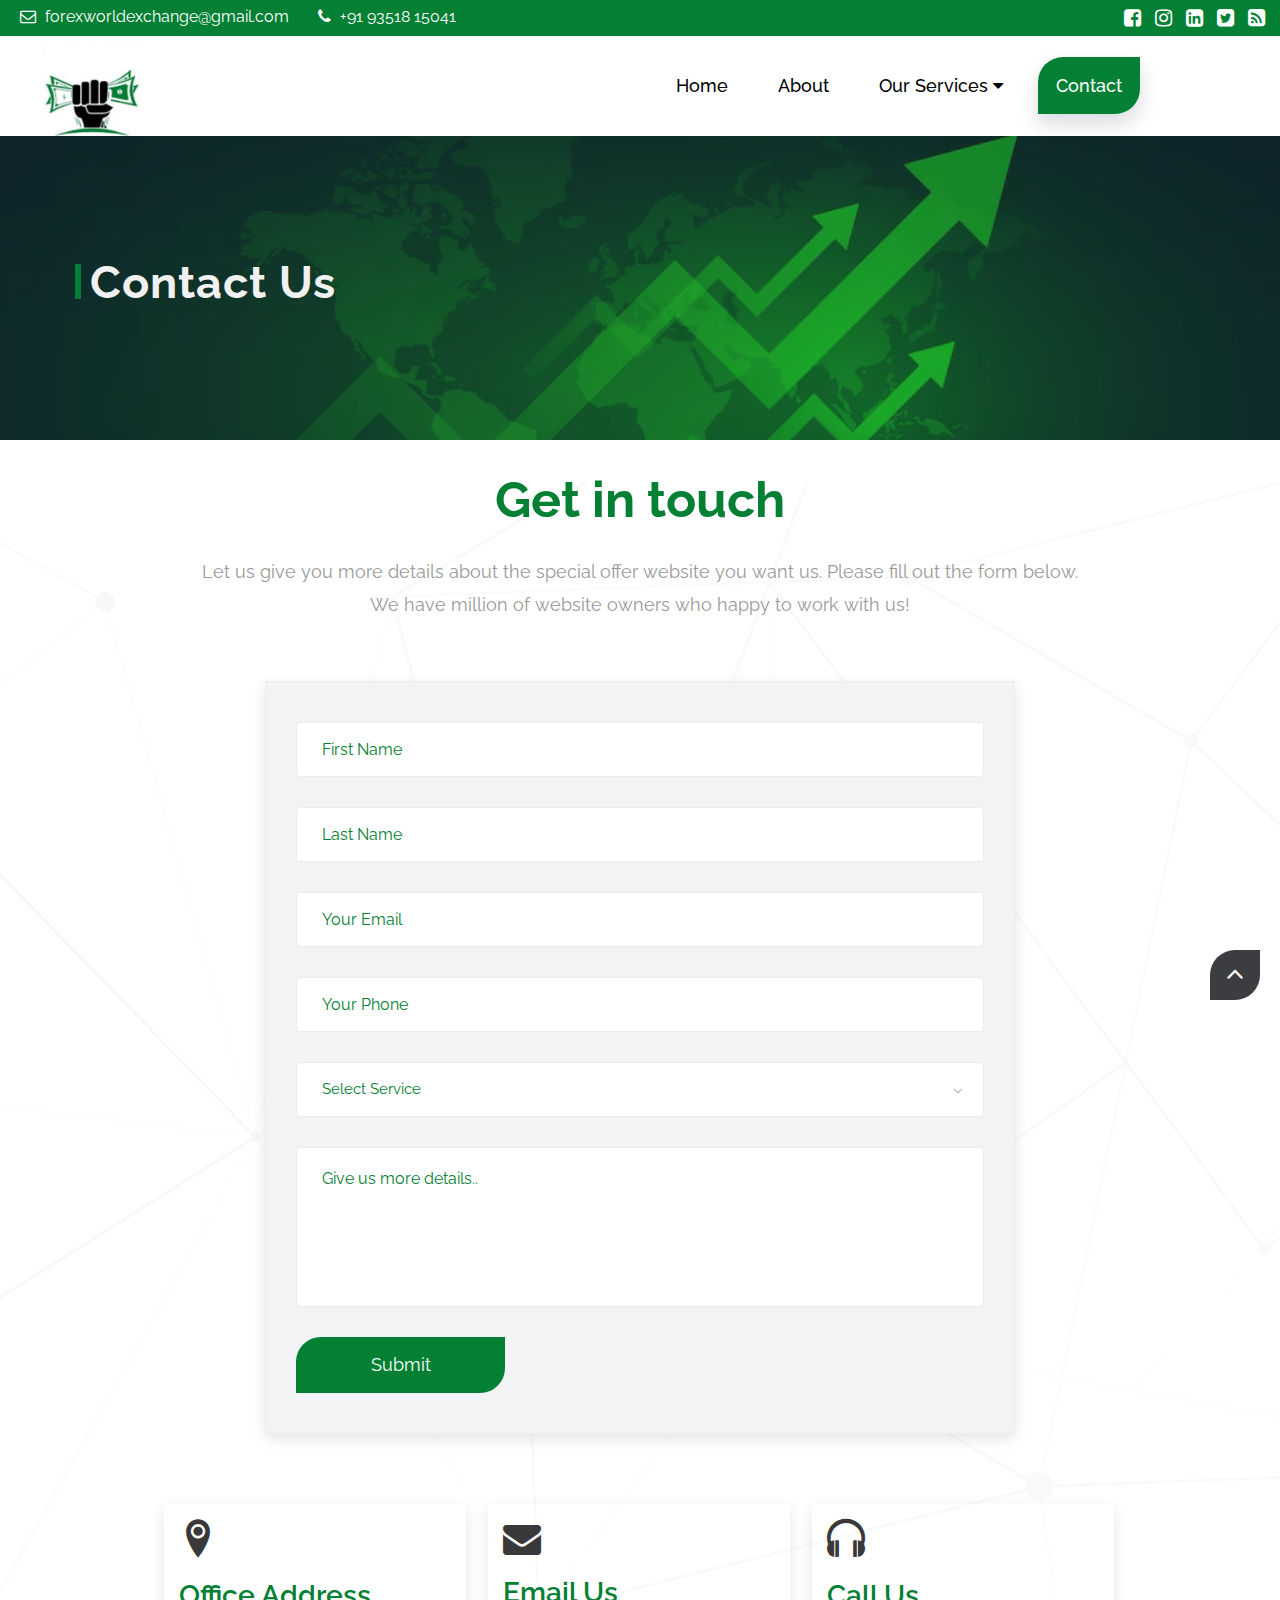
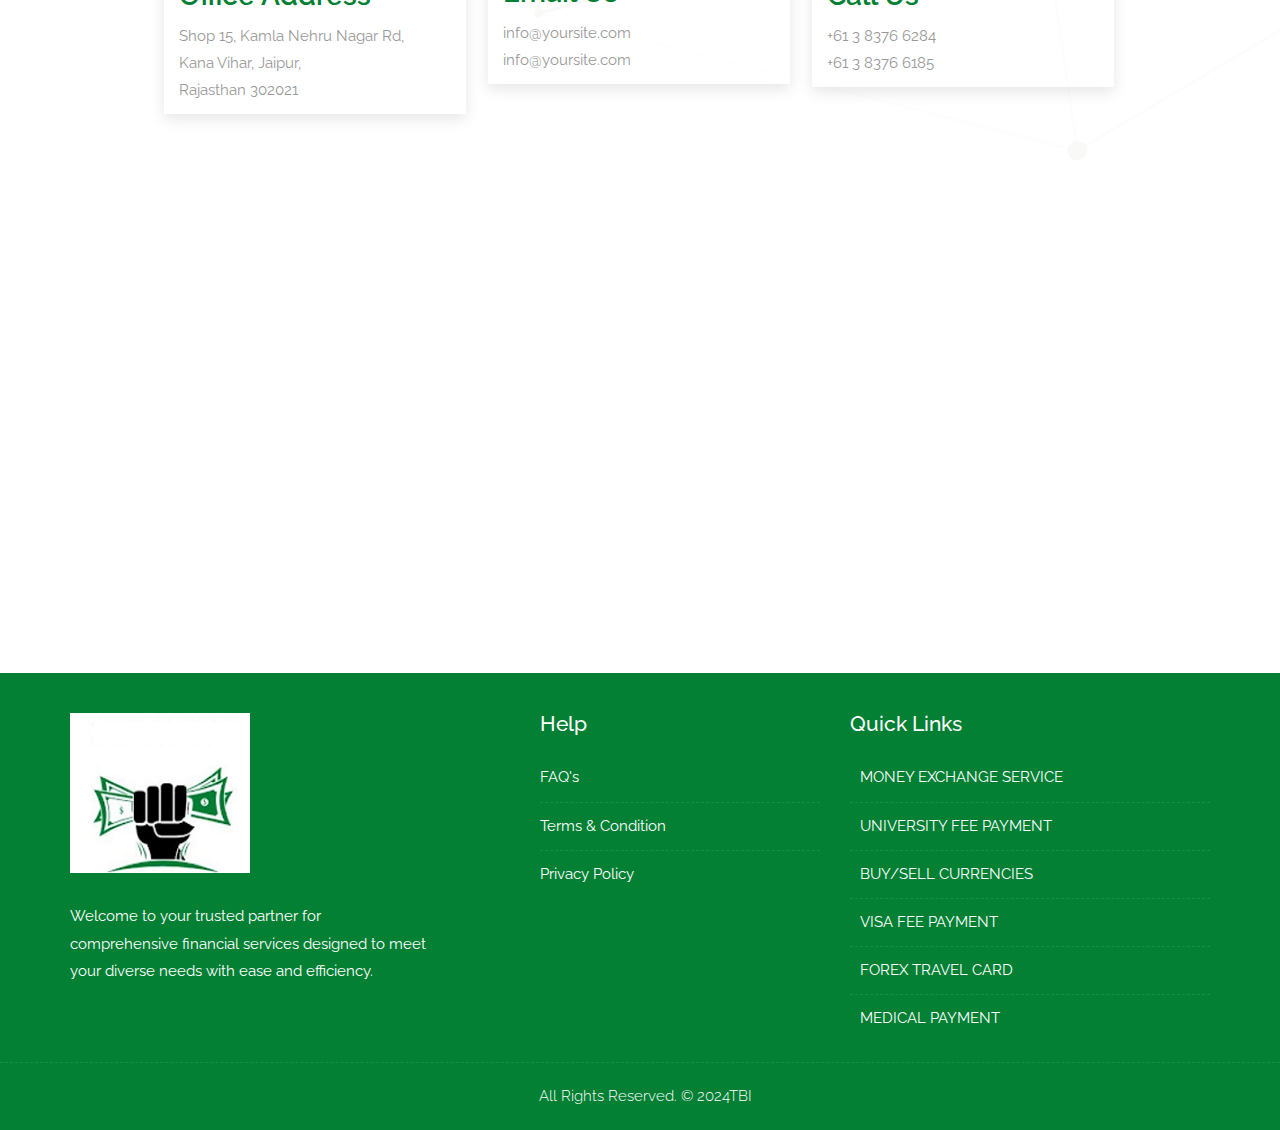
==== contact.html @ 0187c9fe "update" ====
<!DOCTYPE html>
<html lang="en">

    <!-- Basic -->
    <meta charset="utf-8">
    <meta http-equiv="X-UA-Compatible" content="IE=edge">   
   
    <!-- Mobile Metas -->
    <meta name="viewport" content="width=device-width, minimum-scale=1.0, maximum-scale=1.0, user-scalable=no">
 
     <!-- Site Metas -->
     <title>Forex solutions</title>  
    <meta name="keywords" content="">
    <meta name="description" content="">
    <meta name="author" content="">

    <!-- Site Icons -->
    <link rel="shortcut icon" href="images\logos\logo-2.png" type="image/x-icon" />
    <!-- <link rel="apple-touch-icon" href="images/apple-touch-icon.png"> -->

    <!-- Bootstrap CSS -->
    <link rel="stylesheet" href="css/bootstrap.min.css">
    <!-- Site CSS -->
    <link rel="stylesheet" href="style.css">
    <!-- Responsive CSS -->
    <link rel="stylesheet" href="css/responsive.css">
    <!-- Custom CSS -->
    <link rel="stylesheet" href="css/custom.css">

    <!-- Modernizer for Portfolio -->
    <script src="js/modernizer.js"></script>

    <!--[if lt IE 9]>
      <script src="https://oss.maxcdn.com/libs/html5shiv/3.7.0/html5shiv.js"></script>
      <script src="https://oss.maxcdn.com/libs/respond.js/1.4.2/respond.min.js"></script>
    <![endif]-->

</head>
<body>

    <!-- LOADER -->
    <div id="preloader">
        <div class="loader">
            <div class="loader__bar"></div>
            <div class="loader__bar"></div>
            <div class="loader__bar"></div>
            <div class="loader__bar"></div>
            <div class="loader__bar"></div>
            <div class="loader__ball"></div>
        </div>
    </div><!-- end loader -->
    <!-- END LOADER -->
    
    <div class="top-bar" style="background-color: #038034;">
        <div class="container-fluid">
            <div class="row">
                <div class="col-md-6 col-sm-6">
                    <div class="left-top">
                        <div class="email-box">
                            <a href="Mailto:forexworldexchange@gmail.com"><i class="fa fa-envelope-o" aria-hidden="true"></i> forexworldexchange@gmail.com</a>
                        </div>
                        <div class="phone-box">
                            <a href="tel:+9193518 15041"><i class="fa fa-phone" aria-hidden="true"></i> +91 93518 15041</a>
                        </div>
                    </div>
                </div>
                <div class="col-md-6 col-sm-6">
                    <div class="right-top">
                        <div class="social-box">
                            <ul>
                                <li><a href="#"><i class="fa fa-facebook-square" aria-hidden="true"></i></a></li>
                                <li><a href="#"><i class="fa fa-instagram" aria-hidden="true"></i></a></li>
                                <li><a href="#"><i class="fa fa-linkedin-square" aria-hidden="true"></i></a></li>
                                <li><a href="#"><i class="fa fa-twitter-square" aria-hidden="true"></i></a></li>
                                <li><a href="#"><i class="fa fa-rss-square" aria-hidden="true"></i></a></li>
                            <ul>
                        </div>
                    </div>
                </div>
            </div>
        </div>
    </div>
    <header class="header header_style_01">
       <nav>
  <div class="wrapper">
    <div class="logo"><a href="index.html"><img src="images/logos/logo.png" alt="image" style="width:120px;"></a></div>
    <input type="radio" name="slider"  id="menu-btn">
    <input type="radio" name="slider" id="close-btn">
    <ul class="nav-links">
      <label for="close-btn" class="btn " >X</label>
      <li><a href="index.html">Home</a></li>
      <li><a href="about-us.html">About</a></li>
      <li>
        <a href="services.html" class="desktop-item">Our Services  <i class=" fa fa-solid fa-caret-down"></i></a>
        <input type="checkbox" id="showDrop">
        <label for="showDrop" class="mobile-item">Our Services</label>
        <ul class="drop-menu">
              <li><a href="#">MONEY EXCHANGE SERVICE </a></li>
              <li><a href="#">UNIVERSITY FEE PAYMENT </a></li>
              <li><a href="#">BUY/SELL CURRENCIES</a></li>
              <li><a href="#">VISA FEE PAYMENT </a></li>
              <li><a href="#">FOREX TRAVEL CARD</a></li>
              <li><a href="#">MEDICAL PAYMENT </a></li>
         
        </ul>
      </li>
      
      <li><a class="active" href="contact.html">Contact</a></li>
    </ul>
    <label for="menu-btn" class="btn menu-btn"><i class="fa fa-solid fa-bars"></i></label>
  </div>
</nav>


    </header>

   	<div class="banner-area banner-bg-1">
		<div class="container">
			<div class="row">
				<div class="col-md-12">
					<div class="banner">
						<h2>Contact Us</h2>
						<!-- <ul class="page-title-link">
							<li><a href="#">Home</a></li>
							<li><a href="#">Contact Us</a></li>
						</ul> -->
					</div>
				</div>
			</div>
		</div>
	</div>

    <div id="contact" class="section wb">
        <div class="container">
            <div class="section-title text-center">
                <h3>Get in touch</h3>
                <p class="lead">Let us give you more details about the special offer website you want us. Please fill out the form below. <br>We have million of website owners who happy to work with us!</p>
            </div><!-- end title -->

            <div class="row">
                <div class="col-md-8 col-md-offset-2">
                    <div class="contact_form">
                        <div id="message"></div>
                        <form id="contactform" class="row" action="contact.php" name="contactform" method="post">
                            <fieldset class="row-fluid">
                                <div class="col-lg-12 col-md-12 col-sm-12 col-xs-12">
                                    <input type="text" name="first_name" id="first_name" class="form-control" placeholder="First Name">
                                </div>
                                <div class="col-lg-12 col-md-12 col-sm-12 col-xs-12">
                                    <input type="text" name="last_name" id="last_name" class="form-control" placeholder="Last Name">
                                </div>
                                <div class="col-lg-12 col-md-12 col-sm-12 col-xs-12">
                                    <input type="email" name="email" id="email" class="form-control" placeholder="Your Email">
                                </div>
                                <div class="col-lg-12 col-md-12 col-sm-12 col-xs-12">
                                    <input type="text" name="phone" id="phone" class="form-control" placeholder="Your Phone">
                                </div>
                                <div class="col-lg-12 col-md-12 col-sm-12 col-xs-12" style="color:#038034">
                                    <label class="sr-only" >Select Service</label>
                                    <select name="select_service" id="select_service" class="selectpicker form-control" data-style="btn-white">
                                        <option value="MoneyexchangeService" style="color:#038034">Select Service</option>
                                        
                                        <option value="MoneyexchangeService" style="color:#038034"> Money exchange Service</option>
                                        
                                        <option value="UniversityFeePayment" style="color:#038034">University Fee Payment</option>
                                        
                                        <option value="Buy/Sellcurrencies" style="color:#038034">Buy/Sell currencies</option>
                                        <option value="VisaFeepayment" style="color:#038034">Visa Fee payment</option>
                                        <option value="Forextravelcard" style="color:#038034">Forex travel card</option>
                                        <option value="MedicalPayment" style="color:#038034">Medical Payment</option>
                                    </select>
                                </div>
                                
                                <div class="col-lg-12 col-md-12 col-sm-12 col-xs-12">
                                    <textarea class="form-control" name="comments" id="comments" rows="6" placeholder="Give us more details.."></textarea>
                                </div>
                                <div class="col-lg-4 col-md-4 col-sm-4 col-xs-12 text-center">
                                    <button type="submit" value="SEND" id="submit" class="btn btn-light btn-radius btn-brd grd1 btn-block">Submit</button>
                                </div>
                            </fieldset>
                        </form>
                    </div>
                </div><!-- end col -->
            </div><!-- end row -->
			
			<div class="row">
				<div class="col-md-offset-1 col-sm-10 col-md-10 col-sm-offset-1 pd-add">
					<div class="address-item">
						<div class="address-icon">
							<i class="icon icon-location2"></i>
						</div>
						<h3>Office Address</h3>
						<p>Shop 15, Kamla Nehru Nagar Rd, <br>Kana Vihar, Jaipur,<br> Rajasthan 302021 
							
					</div>
					<div class="address-item">
						<div class="address-icon">
							<i class="fa fa-envelope" aria-hidden="true"></i>
						</div>
						<h3>Email Us</h3>
						<p>info@yoursite.com
							<br>info@yoursite.com</p>
					</div>
					<div class="address-item">
						<div class="address-icon">
							<i class="icon icon-headphones"></i>
						</div>
						<h3>Call Us</h3>
						<p>+61 3 8376 6284
							<br>+61 3 8376 6185</p>
					</div>
				</div>
			</div><!-- end row -->
			
        </div><!-- end container -->
    </div><!-- end section -->
</ul>
</ul></div>
</div>
</div>
</div>
</div></div>

<iframe src="https://www.google.com/maps/embed?pb=!1m18!1m12!1m3!1d3558.6116470889324!2d75.71248717533946!3d26.884076976664268!2m3!1f0!2f0!3f0!3m2!1i1024!2i768!4f13.1!3m3!1m2!1s0x396db50119a58cdf%3A0xb7a0c96eda636899!2sForex%20World%20Exchange!5e0!3m2!1sen!2sin!4v1718194988873!5m2!1sen!2sin" width="100%" height="450" style="border:0;" allowfullscreen="" loading="lazy" referrerpolicy="no-referrer-when-downgrade"></iframe>
   

  <footer class="footer">
        <div class="container">
            <div class="row">
                <div class="col-md-4 col-sm-4 col-xs-12">
                    <div class="widget clearfix">
                        <div class="widget-title">
                            <img src="images/logos/logo-2.png" alt="" />
                        </div>
                        <p> Welcome to your trusted partner for comprehensive financial services designed to meet your diverse needs with ease and efficiency.</p>
                        
                    </div><!-- end clearfix -->
                </div><!-- end col -->

                <div class="col-md-4 col-sm-4 col-xs-12">
                    <div class="widget clearfix">
                        <div class="widget-title" style="padding-left: 80px;">
                            <h3>Help</h3>
                        </div>

                        <ul class="footer-links hov" style="padding-left: 80px;">
                            <!-- <li><a href="#">Help <span class="icon icon-arrow-right2"></span></a></li> -->

                            <li><a href="#">FAQ's<span class="icon icon-arrow-right2"></span></a></li>
                            <li><a href="#">Terms & Condition <span class="icon icon-arrow-right2"></span></a></li>
                            <li><a href="#"> Privacy Policy  <span class="icon icon-arrow-right2"></span></a></li>
                            <!-- <li><a href="#">Faq <span class="icon icon-arrow-right2"></span></a></li>
                            <li><a href="#">Contact <span class="icon icon-arrow-right2"></span></a></li> -->
                        </ul><!-- end links -->
                    </div><!-- end clearfix -->
                </div><!-- end col -->
                
                <div class="col-md-4 col-sm-4 col-xs-12">
                    <div class="footer-distributed widget clearfix">
                        <!-- <div class="widget-title">
                            <h3>Subscribe</h3>
                            <p>There are many variations of passages of Lorem Ipsum available, but the majority have suffered alteration in some form, by injected humour, or randomised words which one know this tricks.</p>
                        </div>
                         -->
                        <!-- <div class="footer-right">
                            <form method="get" action="#">
                                <input placeholder="Subscribe our newsletter.." name="search">
                                <i class="fa fa-envelope-o"></i>
                            </form>
                        </div>  --> 

                        <div class="widget clearfix">
                        <div class="widget-title">
                            <h3>Quick Links</h3>
                        </div>

                        <ul class="footer-links hov">
                            <li><a href="#"> Money exchange Service    <span class="icon icon-arrow-right2"></span></a></li>

                            <li><a href="#">University Fee Payment <span class="icon icon-arrow-right2"></span></a></li>
                            <li><a href="#"> Buy/Sell currencies<span class="icon icon-arrow-right2"></span></a></li>
                            <li><a href="#">  Visa Fee payment <span class="icon icon-arrow-right2"></span></a></li>
                            
                            <li><a href="#"> Forex travel card<span class="icon icon-arrow-right2"></span></a></li>
                            <li><a href="#"> Medical Payment <span class="icon icon-arrow-right2"></span></a></li>
                        </ul><!-- end links -->
                    </div><!-- end clearfix -->                      
                    </div><!-- end clearfix -->
                </div><!-- end col -->
            </div><!-- end row -->
        </div><!-- end container -->
    </footer><!-- end footer -->

    <div class="copyrights">
        <div class="container">
            <div class="footer-distributed">
                <div class="footer-left">                   
                    <p class="footer-company-name">All Rights Reserved. &copy; 2024<a href="#">TBI</a> 
                </div>

                
            </div>
        </div><!-- end container -->
    </div><!-- end copyrights -->

    <a href="#" id="scroll-to-top" class="dmtop global-radius"><i class="fa fa-angle-up"></i></a>

    <!-- ALL JS FILES -->
    <script src="js/all.js"></script>
    <!-- ALL PLUGINS -->
    <script src="js/custom.js"></script>
    <script src="js/portfolio.js"></script>
    <script src="js/hoverdir.js"></script>    

</body>
</html>
---- style.css ----
/*------------------------------------------------------------------
    Version: 1.0
-------------------------------------------------------------------*/


/*------------------------------------------------------------------
    [Table of contents]

    1. IMPORT FONTS
    2. IMPORT FILES
    3. SKELETON
    4. WP CORE
    5. HEADER
    6. SECTIONS
    7. SECTIONS
    8. PORTFOLIO
    9. TESTIMONIALS
    10. PRICING TABLES
    11. ICON BOXES
    12. MESSAGE BOXES
    13. FEATURES
    14. CONTACT
    15. FOOTER
    16. MISC
    17. BUTTONS
-------------------------------------------------------------------*/


/*------------------------------------------------------------------
    IMPORT FONTS
-------------------------------------------------------------------*/

@import url('https://fonts.googleapis.com/css?family=Raleway:100,200,300,400,500,600,700,900');

/*------------------------------------------------------------------
    IMPORT FILES
-------------------------------------------------------------------*/

@import url(css/animate.css);
@import url(css/flaticon.css);
@import url(css/icomoon.css);
@import url(css/prettyPhoto.css);
@import url(css/owl.carousel.css);
@import url(css/font-awesome.min.css);

/*------------------------------------------------------------------
    SKELETON
-------------------------------------------------------------------*/

body {
    color: #999;
    font-size: 15px;
    font-family: 'Raleway', sans-serif;
    line-height: 1.80857;
}

body.demos .section {
    background: url(images/bg.png) repeat top center #f2f3f5;
}

body.demos .section-title img {
    max-width: 280px;
    display: block;
    margin: 10px auto;
}

body.demos .service-widget h3 {
    border-bottom: 1px solid #ededed;
    font-size: 18px;
    padding: 20px 0;
    background-color: #ffffff;
}

body.demos .service-widget {
    margin: 0 0 30px;
    padding: 30px;
    background-color: #fff
}

body.demos .container-fluid {
    max-width: 1080px
}

a {
    color: #1f1f1f;
    text-decoration: none !important;
    outline: none !important;
    -webkit-transition: all .3s ease-in-out;
    -moz-transition: all .3s ease-in-out;
    -ms-transition: all .3s ease-in-out;
    -o-transition: all .3s ease-in-out;
    transition: all .3s ease-in-out;
}

h1,
h2,
h3,
h4,
h5,
h6 {
    letter-spacing: 0;
    font-weight: normal;
    position: relative;
    padding: 0 0 10px 0;
    font-weight: normal;
    line-height: 120% !important;
    color: #1f1f1f;
    margin: 0
}

h1 {
    font-size: 24px
}

h2 {
    font-size: 22px
}

h3 {
    font-size: 18px
}

h4 {
    font-size: 16px
}

h5 {
    font-size: 14px
}

h6 {
    font-size: 13px
}

h1 a,
h2 a,
h3 a,
h4 a,
h5 a,
h6 a {
    color: #212121;
    text-decoration: none!important;
    opacity: 1
}

h1 a:hover,
h2 a:hover,
h3 a:hover,
h4 a:hover,
h5 a:hover,
h6 a:hover {
    opacity: .8
}

a {
    color: #1f1f1f;
    text-decoration: none;
    outline: none;
}

a,
.btn {
    text-decoration: none !important;
    outline: none !important;
    -webkit-transition: all .3s ease-in-out;
    -moz-transition: all .3s ease-in-out;
    -ms-transition: all .3s ease-in-out;
    -o-transition: all .3s ease-in-out;
    transition: all .3s ease-in-out;
}

.btn-custom {
    margin-top: 20px;
    background-color: transparent !important;
    border: 2px solid #ddd;
    padding: 12px 40px;
    font-size: 16px;
}

.lead {
    font-size: 18px;
    line-height: 30px;
    color: #767676;
    margin: 0;
    padding: 0;
}

blockquote {
    margin: 20px 0 20px;
    padding: 30px;
}

ul, li, ol{
	margin: 0px;
	padding: 0px;
	list-style: none;
}

/*------------------------------------------------------------------
    WP CORE
-------------------------------------------------------------------*/

.first {
    clear: both
}

.last {
    margin-right: 0
}

.alignnone {
    margin: 5px 20px 20px 0;
}

.aligncenter,
div.aligncenter {
    display: block;
    margin: 5px auto 5px auto;
}

.alignright {
    float: right;
    margin: 10px 0 20px 20px;
}

.alignleft {
    float: left;
    margin: 10px 20px 20px 0;
}

a img.alignright {
    float: right;
    margin: 10px 0 20px 20px;
}

a img.alignnone {
    margin: 10px 20px 20px 0;
}

a img.alignleft {
    float: left;
    margin: 10px 20px 20px 0;
}

a img.aligncenter {
    display: block;
    margin-left: auto;
    margin-right: auto
}

.wp-caption {
    background: #fff;
    border: 1px solid #f0f0f0;
    max-width: 96%;
    /* Image does not overflow the content area */
    padding: 5px 3px 10px;
    text-align: center;
}

.wp-caption.alignnone {
    margin: 5px 20px 20px 0;
}

.wp-caption.alignleft {
    margin: 5px 20px 20px 0;
}

.wp-caption.alignright {
    margin: 5px 0 20px 20px;
}

.wp-caption img {
    border: 0 none;
    height: auto;
    margin: 0;
    max-width: 98.5%;
    padding: 0;
    width: auto;
}

.wp-caption p.wp-caption-text {
    font-size: 11px;
    line-height: 17px;
    margin: 0;
    padding: 0 4px 5px;
}


/* Text meant only for screen readers. */

.screen-reader-text {
    clip: rect(1px, 1px, 1px, 1px);
    position: absolute !important;
    height: 1px;
    width: 1px;
    overflow: hidden;
}

.screen-reader-text:focus {
    background-color: #f1f1f1;
    border-radius: 3px;
    box-shadow: 0 0 2px 2px rgba(0, 0, 0, 0.6);
    clip: auto !important;
    color: #21759b;
    display: block;
    font-size: 14px;
    font-size: 0.875rem;
    font-weight: bold;
    height: auto;
    left: 5px;
    line-height: normal;
    padding: 15px 23px 14px;
    text-decoration: none;
    top: 5px;
    width: auto;
    z-index: 100000;
    /* Above WP toolbar. */
}

/*------------------------------------------------------------------
    Top head
-------------------------------------------------------------------*/

.top-bar{
	background: #393939;
}
.left-top{
	padding: 3px 0px; 
}
.email-box{
	display: inline-block;
	margin-right: 20px;
}
.email-box a{
	color: #ffffff;
	font-size: 16px;
}
.email-box a:hover{
	color: #038034;
}
.email-box a i{
	padding: 0px 5px;
}
.phone-box{
	display: inline-block;
}

.phone-box a{
	color: #ffffff;
	font-size: 16px;
}
.phone-box a:hover{
	color: #038034;
}
.phone-box a i{
	padding: 0px 5px;
}

.social-box{
	float: right;
}

.social-box ul li{
	display: inline-block;
	padding-left: 10px;
}

.social-box ul li a{
	color: #ffffff;
	font-size: 20px;
}
.social-box ul li a:hover{
	color: #038034;
}


/*------------------------------------------------------------------
    HEADER
----/*---------------------------------------------------------------*/
/*
.megamenu .nav,
.megamenu .collapse,
.megamenu .dropup,
.megamenu .dropdown {
    position: static;
}

.megamenu .container-fluid {
    position: relative;
}

.megamenu .dropdown-menu {
    left: auto;
}

.megamenu .megamenu-content {
    padding: 20px 30px;
}

.megamenu .dropdown.megamenu-fw .dropdown-menu {
    left: 0;
    right: 0;
}

.megamenu .list-unstyled {
    min-width: 200px;
}

.header_style_01 {
    background-color: rgba(255, 255, 255);
    display: block;
    left: 0;
    padding: 20px 40px !important;
    position: relative;
    right: 0;
    top: 0;
    width: 100%;
	-webkit-box-shadow: 0px 2px 5px 0px rgba(0,0,0,0.30);
	-moz-box-shadow: 0px 2px 5px 0px rgba(0,0,0,0.30);
	box-shadow: 0px 2px 5px 0px rgba(0,0,0,0.30);
    z-index: 111;
}*/

.header_style_01 .navbar-default {
    background-color: transparent;
    border: 0;
	border-radius: 0px;
}

.header_style_01 .navbar,
.header_style_01 .navbar-nav,
.header_style_01 .navbar-default,
.header_style_01 .nav {
    margin-bottom: 0 !important;
}

.header_style_01 .navbar-brand {
    padding: 2px 15px 0 15px;
	height: auto;
}

.header_style_01 .navbar-default .navbar-nav > li > a {
    border-radius: 0;
    color: #ffffff;
    font-size: 15px;
    font-style: normal;
    font-weight: 600;
    text-transform: capitalize;
    background-color: transparent;
}

.header_style_01 .navbar-default .navbar-nav > li a {
	color: #333333;
	padding: 15px 15px;
}

.header_style_01 .navbar-default .navbar-nav > li a.active{
	color: #ffffff;
	box-shadow: 0 10px 20px 0 rgba(5, 16, 44, .15);
	border-radius: 25px 0px 25px 0px;
	background: #038034;
}

.header_style_01 .navbar-default .navbar-nav > li:hover  .mg,
.header_style_01 .navbar-default .navbar-nav > li:focus .mg {
    color: #ffffff;
	box-shadow: 0 10px 20px 0 rgba(5, 16, 44, .15);
	border-radius: 25px 0px 25px 0px;
	background: #038034;
}

.header_style_01 .navbar-right > li {
    margin-top: 2px;
    -webkit-transition: all .3s ease-in-out;
    -moz-transition: all .3s ease-in-out;
    -ms-transition: all .3s ease-in-out;
    -o-transition: all .3s ease-in-out;
    transition: all .3s ease-in-out;
}

.header_style_01 .navbar-right > li > a {
    padding-bottom: 10px;
    padding-top: 10px;
}

li.social-links {
    margin: 0 8px;
}

li.social-links a {
    padding: 13px 0 !important;
}

.navbar-nav li {
    position: relative;
	margin: 0px 10px;
}

.navbar-nav span {
    font-size: 24px;
    position: absolute;
    right: 2px;
    top: 13px;
}
*/
/*------------------------------------------------------------------
    Banner Slider
-------------------------------------------------------------------*/

.slider-bg-one {
    background-image: url("uploads/slider_01.jpg");
    background-position: center center;
    background-repeat: no-repeat;
    background-size: cover;
}

.slider-bg-two {
    background-image: url("uploads/slider_02.jpg");
    background-position: center center;
    background-repeat: no-repeat;
    background-size: cover;
}

.slider-bg-three {
    background-image: url("uploads/slider_03.jpg");
    background-position: center center;
    background-repeat: no-repeat;
    background-size: cover;
}

.slider-content-area {
    height: 100vh;
    position: relative;
}

.home-one-slider-otem .slider-content-area {
    height: 650px;
    position: relative;
}

.slide-text {
    position: absolute;
    top: 50%;
    transform: translateY(-50%);
    width: 100%;
    z-index: 1;
}

.slide-text h1 {
    color: #fff;
    font-size: 70px;
    font-weight: 700;
    text-transform: capitalize;
	text-shadow: 0px 4px 3px rgba(0,0,0,0.4),
             0px 8px 13px rgba(0,0,0,0.1),
             0px 18px 23px rgba(0,0,0,0.1);
}

.slide-text h1 span{
	color: #038034;
}

.slide-text h2 {
    color: #fff;
    font-size: 22px;
    letter-spacing: 1px;
    margin-bottom: 20px;
	text-shadow: 0px 4px 3px rgba(0,0,0,0.4),
             0px 8px 13px rgba(0,0,0,0.1),
             0px 18px 23px rgba(0,0,0,0.1);
}


.slider-wrapper .owl-nav .owl-prev, .slider-wrapper .owl-nav .owl-next {
    background: #393939;
    height: 60px;
    top: 50%;
    transform: translateY(-50%);
    transition: all 0.4s ease-in-out 0s;
    width: 60px;
	border-radius: 25px 0px 25px 0px;
}

.slider-wrapper .owl-nav .owl-prev:hover, .slider-wrapper .owl-nav .owl-next:hover {
	background: #038034;
}

.slider-wrapper .owl-nav .owl-prev {
    margin-left: 0%;
	left: 0px;
	position: absolute;
}

.slider-wrapper .owl-nav .owl-prev i{
	position: absolute;
	left: 0px;
	right: 0;
	width: auto;
	height: auto;
	background: none;
	color: #ffffff;
}

.slider-wrapper .owl-nav .owl-next {
    margin-right: 0%;
    right: 0;
	position: absolute;
}

.slider-wrapper .owl-nav .owl-next i{
	position: absolute;
	right: 0;
	left: 0px;
	width: auto;
	height: auto;
	background: none;
	color: #ffffff;
}

.home-one-slider-otem::before{
	content: "";
	position: absolute;
	background: rgba(0,0,0, 0.8);
	width: 100%;
	height: 100%;
	top: 0%;
	left: 100%;
	z-index: 1
}


/*------------------------------------------------------------------
    SECTIONS
-------------------------------------------------------------------*/

.parallax {
    background-attachment: fixed;
    background-size: cover;
    height: 100%;
    padding: 30px 0;
    position: relative;
    width: 100%;
}

.parallax.parallax-off {
    background-attachment: scroll !important;
    display: block;
    height: 100%;
    min-height: 100%;
    overflow: hidden;
    position: relative;
    background-position: center center;
    vertical-align: sub;
    width: 100%;
    z-index: 2;
}

.no-scroll-xy {
    overflow: hidden !important;
    -webkit-transition: all .4s ease-in-out;
    -moz-transition: all .4s ease-in-out;
    -ms-transition: all .4s ease-in-out;
    -o-transition: all .4s ease-in-out;
    transition: all .4s ease-in-out;
}

.section {
    display: block;
    position: relative;
    overflow: hidden;
    padding: 30px 0;
}

.noover {
    overflow: visible;
}

.noover .btn-dark {
    border: 0 !important;
}

.nopad {
    padding: 0;
}

.nopadtop {
    padding-top: 0;
}

.section.wb {
    background-color: #ffffff;
}

.section.lb {
    background-color: #f2f3f5;
}

.section.db {
    background-color: #1f1f1f;
}

.section.color1 {
    background-color: #448AFF;
}

.first-section {
    display: block;
    position: relative;
    overflow: hidden;
    padding: 16em 0 13em;
}

.first-section h2 {
    color: #ffffff;
    font-size: 68px;
    font-weight: 300;
    text-transform: capitalize;
    display: block;
    margin: 0;
    padding: 0 0 30px;
    position: relative;
}

.first-section .lead {
    font-size: 21px;
    font-weight: 300;
    padding: 0 0 40px;
    margin: 0;
    line-height: inherit;
    color: #ffffff;
}

.macbookright {
    width: 980px;
    position: absolute;
    right: -15%;
    bottom: -6%;
}

.section-title {
    display: block;
    position: relative;
    margin-bottom: 60px;
}

.section-title p {
    color: #999;
    font-weight: 400;
    font-size: 18px;
    line-height: 33px;
    margin: 0;
}

.section-title h3 {
    font-size: 50px;
    font-weight: 700;
    line-height: 62px;
    margin: 0 0 25px;
    padding: 0;
    color: #038034;
    text-transform: none;
}

.section.colorsection p,
.section.colorsection h3,
.section.db h3 {
    color: #ffffff;
}

.service-widget{
	background: #ffffff;
}

.section.lb .service-dit h3{
	padding: 12px 0px;
}
.service-dit{
	padding: 20px 15px;
}


/*------------------------------------------------------------------
    PORTFOLIO
-------------------------------------------------------------------*/

.item-h2,
.item-h1 {
    height: 100% !important;
    height: auto !important;
}

.isotope-item {
    z-index: 2;
    padding: 0;
}

.isotope-hidden.isotope-item {
    pointer-events: none;
    z-index: 1;
}

.isotope,
.isotope .isotope-item {
    /* change duration value to whatever you like */
    -webkit-transition-duration: 0.8s;
    -moz-transition-duration: 0.8s;
    transition-duration: 0.8s;
}

.isotope {
    -webkit-transition-property: height, width;
    -moz-transition-property: height, width;
    transition-property: height, width;
}

.isotope .isotope-item {
    -webkit-transition-property: -webkit-transform, opacity;
    -moz-transition-property: -moz-transform, opacity;
    transition-property: transform, opacity;
}

.portfolio-filter ul {
    padding: 0;
    z-index: 2;
    display: block;
    position: relative;
    margin: 0;
}

.portfolio-filter ul li {
    border-radius: 0;
    display: inline-block;
    margin: 0 5px 0 0;
    text-decoration: none;
    text-transform: uppercase;
    vertical-align: middle;
}

.portfolio-filter ul li:last-child:after {
    content: "";
}

.portfolio-filter ul li .btn-dark {
    box-shadow: none;
    background-color: transparent;
    border: 2px solid #038034 !important;
    color: #393939;
    font-weight: 500;
    font-size: 14px;
    padding: 15px 35px;
}

.da-thumbs {
    list-style: none;
    position: relative;
    padding: 0;
}

.da-thumbs .pitem {
    margin: 0;
    padding: 15px;
    position: relative;
}

.da-thumbs .pitem a,
.da-thumbs .pitem a img {
    display: block;
    position: relative;
}

.da-thumbs .pitem a {
    overflow: hidden;
}

.da-thumbs .pitem a div {
    position: absolute;
    background-color: rgba(0, 0, 0, 0.8);
    width: 100%;
    height: 100%;
}

.da-thumbs .pitem a div h3 {
    display: block;
    color: #ffffff;
    font-size: 20px;
    padding: 30px 15px;
    text-transform: capitalize;
    font-weight: normal;
}

.da-thumbs .pitem a div h3 small {
    display: block;
    color: #ffffff;
    margin-top: 5px;
    font-size: 13px;
    font-weight: 300;
}

.da-thumbs .pitem a div i {
    background-color: #038034;
    position: absolute;
    color: #ffffff !important;
    bottom: 0;
    font-size: 15px;
    z-index: 12;
    right: 0;
    width: 50px;
    height: 50px;
    line-height: 50px;
    text-align: center;
	border-radius: 25px 0px 0px 0px;
}


/*------------------------------------------------------------------
    TESTIMONIALS
-------------------------------------------------------------------*/

.logos img {
    margin: auto;
    display: block;
    text-align: center;
    width: 100%;
    
}

.logos img:hover {
    opacity: 0.5;
}

.desc h3 i {
    color: #038034;
    font-size: 37px;
    vertical-align: middle;
    margin-right: 12px;
}

.desc {
    padding: 30px;
    position: relative;
    background: #393939;
    border: 1px solid #393939;
	-webkit-border-radius: 25px 0px 25px 0px;
	-moz-border-radius: 25px 0px 25px 0px;
	border-radius: 25px 0px 25px 0px;
}

.testi-meta {
    display: block;
    margin-top: 20px;
}

.testimonial h4 {
    font-size: 18px;
    color: #ffffff;
    padding: 13px 0 0;
}

.testimonial img {
    max-width: 55px;
}

.testimonial small {
    margin-top: 7px;
    font-size: 16px;
    display: block;
}

.testimonial {
    background-color: transparent;
}

.testimonial h3 {
    padding: 0 0 10px;
    font-size: 20px;
    font-weight: 600;
}

.testimonial small,
.testimonial .lead {
    background-color: transparent;
    color: #aaa;
    display: block;
    font-size: 16px;
    font-style: italic;
    line-height: 30px;
    margin: 0;
    padding: 0;
    position: relative;
}

.testimonial p:after {
    display: none;
}


/*------------------------------------------------------------------
    PRICING TABLES
-------------------------------------------------------------------*/

.pricing-table {
    margin: 50px 0 0 0;
    background: #fff;
    box-shadow: 0 5px 14px rgba(0, 0, 0, 0.1);
}

.pricing-table i {
    width: 30px;
    color: #c2c2c2;
    display: inline-block;
    margin-right: 10px;
    padding-right: 5px;
    border-right: 1px solid #ececec;
}

.pricing-table .btn-dark {
    padding: 10px 24px;
    font-size: 15px;
}

.pricing-table strong {
    font-weight: 600;
    margin-right: 6px;
    color: #1f1f1f;
}

.pricing-table-header {
    padding: 30px 0 25px 0;
    background: #ffffff;
}

.pricing-table-header h2 {
    font-size: 31px;
    margin: 0;
    padding: 0;
    font-weight: 300;
}

.pricing-table-header h3 {
    font-size: 15px;
    font-weight: 600;
    color: #aaaaaa;
    margin-top: 10px;
    text-transform: uppercase;
}

.pricing-table-space {
    height: 10px;
}

.pricing-table-text {
    margin: 15px 30px 0 30px;
    padding: 0 10px 15px 10px;
    border-bottom: 1px solid #ececec;
    font-weight: 300;
    line-height: 30px;
    color: #c2c2c2;
    font-size: 16px;
}

.pricing-table-text p {
    font-weight: 400;
}

.pricing-table-features {
    margin: 15px 30px 0 30px;
    padding: 0 10px 15px 30px;
    border-bottom: 1px solid #ececec;
    text-align: left;
    line-height: 30px;
    font-size: 16px;
    color: #c2c2c2;
}

.pricing-table-highlighted h3,
.pricing-table-highlighted h2 {
    color: #ffffff !important;
}

.pricing-table-sign-up {
    margin-top: 25px;
    padding-bottom: 30px;
}


/* Highlighted table */

.pricing-table-highlighted {
    margin-top: 0;
}

.m130 {
    margin-top: 130px;
}

.nav-pills {
    border: 1px solid #e1e1e1;
}

.nav-pills > li {
    width: 50%;
    padding: 10px;
    float: left;
    margin: 0 !important;
}

.nav-pills > li > a {
    margin: 0!important;
    text-align: center;
    background-color: #f4f4f4;
}


/*------------------------------------------------------------------
    ICON BOXES
-------------------------------------------------------------------*/

.icon-wrapper {
    position: relative;
    cursor: pointer;
    display: block;
    z-index: 1;
}

.icon-wrapper i {
    width: 75px;
    height: 75px;
    text-align: center;
    line-height: 75px;
    font-size: 28px;
    background-color: #f2f3f5;
    color: #1f1f1f;
    margin-top: 0;
}

.small-icons.icon-wrapper:hover i,
.small-icons.icon-wrapper:hover i:hover,
.small-icons.icon-wrapper i {
    width: auto !important;
    height: auto !important;
    line-height: 1 !important;
    padding: 0 !important;
    color: #e3e3e3 !important;
    background-color: transparent !important;
    background: none !important;
    margin-right: 10px !important;
    vertical-align: middle;
    font-size: 24px !important;
}

.small-icons.icon-wrapper h3 {
    font-size: 18px;
    padding-bottom: 5px;
}

.small-icons.icon-wrapper p {
    padding: 0;
    margin: 0;
}

.icon-wrapper h3 {
    font-size: 21px;
    padding: 0 0 15px;
    margin: 0;
}

.icon-wrapper p {
    margin-bottom: 0;
    padding-left: 95px;
}

.icon-wrapper p small {
    display: block;
    color: #999;
    margin-top: 10px;
    text-transform: none;
    font-weight: 600;
    font-size: 16px;
}

.icon-wrapper p small:after {
    content: "\f105";
    font-family: FontAwesome;
    margin-left: 5px;
    font-size: 11px;
}

.effect-1 {
    display: inline-block;
    cursor: pointer;
    text-align: center;
    position: relative;
    text-decoration: none;
    z-index: 1;
}

.effect-1:after {
    pointer-events: none;
    position: absolute;
    width: 100%;
    height: 100%;
    border-radius: 50%;
    content: '';
    -webkit-box-sizing: content-box;
    -moz-box-sizing: content-box;
    box-sizing: content-box;
}

.effect-1 {
    -webkit-transition: background 0.2s, color 0.2s;
    -moz-transition: background 0.2s, color 0.2s;
    transition: background 0.2s, color 0.2s;
}

.effect-1:after {
    top: -7px;
    left: -7px;
    padding: 7px;
    box-shadow: 0 0 0 2px #038034;
    -webkit-transition: -webkit-transform 0.2s, opacity 0.2s;
    -webkit-transform: scale(.8);
    -moz-transition: -moz-transform 0.2s, opacity 0.2s;
    -moz-transform: scale(.8);
    -ms-transform: scale(.8);
    transition: transform 0.2s, opacity 0.2s;
    transform: scale(.8);
    opacity: 0;
}

.effect-1:hover:after {
    -webkit-transform: scale(1);
    -moz-transform: scale(1);
    -ms-transform: scale(1);
    transform: scale(1);
    opacity: 1;
}

.effect-1:after {
    -webkit-transform: scale(1.2);
    -moz-transform: scale(1.2);
    -ms-transform: scale(1.2);
    transform: scale(1.2);
}

.effect-1:hover:after {
    -webkit-transform: scale(1);
    -moz-transform: scale(1);
    -ms-transform: scale(1);
    transform: scale(1);
    opacity: 1;
}


/*------------------------------------------------------------------
    MESSAGE BOXES
-------------------------------------------------------------------*/

.service-widget h3 {
    font-size: 22px;
    color: #ffffff;
    padding: 20px 0 12px;
    margin: 0;
	font-weight: 600;
}

.service-widget h3 a,
.section.wb .service-widget h3,
.section.lb .service-widget h3 {
    color: #1f1f1f;
}

.service-widget p {
    margin-bottom: 0;
    padding-bottom: 0;
}

.message-box h4 {
    text-transform: uppercase;
    padding: 0;
    margin: 0 0 5px;
    font-weight: 600;
    letter-spacing: 0.5px;
    font-size: 15px;
    color: #999;
}

.message-box h2 {
    font-size: 28px;
    font-weight: 500;
    padding: 0 0 10px;
    margin: 0;
    line-height: 62px;
    margin-top: 0;
    text-transform: none;
}

.message-box p {
    margin-bottom: 20px;
}

.message-box .lead {
    padding-top: 10px;
    font-size: 19px;
    font-style: italic;
    color: #999;
    padding-bottom: 0;
}

.post-media {
    position: relative;
}

.post-media img {
    width: 100%;
}

.playbutton {
    position: absolute;
    color: #ffffff !important;
    top: 40%;
    font-size: 60px;
    z-index: 12;
    left: 0;
    right: 0;
    text-align: center;
    margin: -20px auto;
}

.hoverbutton {
    background-color: #038034;
    position: absolute;
    color: #ffffff !important;
    top: 48%;
    font-size: 21px;
    z-index: 12;
    left: 0;
    opacity: 0;
    right: 0;
    width: 50px;
    height: 50px;
    line-height: 50px;
    text-align: center;
    margin: -20px auto;
}

.service-widget:hover .hoverbutton {
    opacity: 1;
}

hr.hr1 {
    position: relative;
    margin: 60px 0;
    border: 1px dashed #f2f3f5;
}

hr.hr2 {
    position: relative;
    margin: 17px 0;
    border: 1px dashed #f2f3f5;
}

hr.hr3 {
    position: relative;
    margin: 25px 0 30px 0;
    border: 1px dashed #f2f3f5;
}

hr.invis {
    border-color: transparent;
}

hr.invis1 {
    margin: 10px 0;
    border-color: transparent;
}

.section.parallax hr.hr1 {
    border-color: rgba(255, 255, 255, 0.1);
}

.sep1 {
    display: block;
    position: absolute;
    content: '';
    width: 40px;
    height: 40px;
    bottom: -20px;
    left: 50%;
    margin-left: -14px;
    background-color: #1f1f1f;
    -ms-transform: rotate(45deg);
    -webkit-transform: rotate(45deg);
    transform: rotate(45deg);
    z-index: 1;
}

.sep2 {
    display: block;
    position: absolute;
    content: '';
    width: 40px;
    height: 40px;
    top: -20px;
    left: 50%;
    margin-left: -14px;
    background-color: #1f1f1f;
    -ms-transform: rotate(45deg);
    -webkit-transform: rotate(45deg);
    transform: rotate(45deg);
    z-index: 1;
}


/* Divider Styles */

.divider-wrapper {
    width: 100%;
    box-shadow: 0 5px 14px rgba(0, 0, 0, 0.1);
    height: 540px;
    margin: 0 auto;
    position: relative;
}

.divider-wrapper:hover {
    cursor: none;
}

.divider-bar {
    position: absolute;
    width: 10px;
    left: 50%;
    top: -10px;
    bottom: -15px;
}

.code-wrapper {
    border: 1px solid #ffffff;
    display: block;
    overflow: hidden;
    width: 100%;
    height: 100%;
    position: relative;
    background: url("uploads/code.jpg") no-repeat;
}

.design-wrapper {
    overflow: hidden;
    position: absolute;
    top: 0;
    left: 0;
    right: 0;
    bottom: 0;
    -webkit-transform: translateX(50%);
    transform: translateX(50%);
}

.design-image {
    display: block;
    width: 100%;
    height: 100%;
    position: relative;
    -webkit-transform: translateX(-50%);
    transform: translateX(-50%);
    background: url("uploads/design.jpg") no-repeat;
}


/*------------------------------------------------------------------
    FEATURES
-------------------------------------------------------------------*/

.customwidget h1 {
    font-size: 44px;
    color: #ffffff;
    padding: 15px 0 25px;
    margin: 0;
    line-height: 1 !important;
    font-weight: 500;
}

.customwidget ul {
    padding: 0;
    display: block;
    margin-bottom: 30px;
}

.customwidget li i {
    margin-right: 5px;
}

.customwidget li {
    color: #ffffff;
    margin-right: 10px;
}

.image-center img {
    position: relative;
    margin: 0 0 -208px;
    z-index: 10;
    padding-right: 30px;
    text-align: center;
}

.customwidget p {
    font-style: italic;
    font-size: 18px;
    padding: 0 0 10px;
}

.img-center img {
    width: 100%;
    box-shadow: 0 5px 14px rgba(0, 0, 0, 0.1);
}

.img-center {
    margin: auto;
}

#features li p {
    margin-bottom: 0;
    padding-bottom: 0;
}

#features li {
    display: table;
    width: 100%;
    margin: 64px 0;
    cursor: pointer;
	-webkit-box-shadow: 0px 5px 35px 0px rgba(148, 146, 245, 0.15);
	box-shadow: 0px 5px 35px 0px rgba(148, 146, 245, 0.15);
	background: #393939;
	border-radius: 25px 0px 25px 0px;
	transition: all 1s ease-in-out;
}

#features li:hover {
	transform: scale(1.07);
	transition: all 1s ease-in-out;
	z-index: 1000;
}

.features-left,
.features-right {
    padding: 0 10px;
}

.features-right li:last-child,
.features-left li:last-child {
    margin-bottom: 0px;
    padding-bottom: 0 !important;
}

.features-right li i,
.features-left li i {
    width: 68px;
    height: 68px;
    line-height: 68px;
    display: table;
    border-radius: 25px 0px 25px 0px;
    font-size: 26px;
	color: #ffffff;
    background-color: #038034;
    margin: 0 auto 22px;
    position: relative;
    text-align: center;
    z-index: 55;
    transition: .4s;
    padding: 0;
}

.features-right li i:hover,
.features-left li i:hover {
	background: #038034;
}

#features i img {
    display: table;
    margin: 0 auto;
}

.features-left li i:before,
.features-right li i:before {
    text-align: center;
}

.features-right li i .ico-current,
.features-left li i .ico-current {
    opacity: 1;
    transition: .4s;
    visibility: visible;
}

.features-right li i .ico-hover,
.features-left li i .ico-hover {
    opacity: 0;
    transition: .4s;
    visibility: hidden;
    top: 19px;
}

.features-right li:hover .ico-current,
.features-left li:hover .ico-current {
    opacity: 0;
    transition: .4s;
    visibility: hidden;
}

.features-right li:hover .ico-hover,
.features-left li:hover .ico-hover {
    opacity: 1;
    transition: .4s;
    visibility: visible;
}

.features-right i {
    float: left;
}

.fr-inner {
    margin-left: 90px;
}

.features-left i {
    float: right;
}

.fl-inner {
    text-align: right;
    margin-right: 90px;
}

#features h4 {
    text-transform: capitalize;
    margin: 0;
    font-size: 19px;
	color: #ffffff;
}


/*------------------------------------------------------------------
    CONTACT
-------------------------------------------------------------------*/

.bootstrap-select {
    width: 100% \0;
    /*IE9 and below*/
}

.bootstrap-select > .dropdown-toggle {
    width: 100%;
    padding-right: 25px;
}

.has-error .bootstrap-select .dropdown-toggle,
.error .bootstrap-select .dropdown-toggle {
    border-color: #b94a48;
}

.bootstrap-select.fit-width {
    width: auto !important;
}

.bootstrap-select:not([class*="col-"]):not([class*="form-control"]):not(.input-group-btn) {
    width: 100%;
}

.bootstrap-select .dropdown-toggle:focus {
    outline: thin dotted #333333 !important;
    outline: 5px auto -webkit-focus-ring-color !important;
    outline-offset: -2px;
}

.bootstrap-select.form-control {
    margin-bottom: 0;
    padding: 0;
    border: none;
}

.bootstrap-select.form-control:not([class*="col-"]) {
    width: 100%;
}

.bootstrap-select.form-control.input-group-btn {
    z-index: auto;
}

.bootstrap-select.btn-group:not(.input-group-btn),
.bootstrap-select.btn-group[class*="col-"] {
    float: none;
    display: inline-block;
    margin-left: 0;
}

.bootstrap-select.btn-group.dropdown-menu-right,
.bootstrap-select.btn-group[class*="col-"].dropdown-menu-right,
.row .bootstrap-select.btn-group[class*="col-"].dropdown-menu-right {
    float: right;
}

.form-inline .bootstrap-select.btn-group,
.form-horizontal .bootstrap-select.btn-group,
.form-group .bootstrap-select.btn-group {
    margin-bottom: 0;
}

.form-group-lg .bootstrap-select.btn-group.form-control,
.form-group-sm .bootstrap-select.btn-group.form-control {
    padding: 0;
}

.form-inline .bootstrap-select.btn-group .form-control {
    width: 100%;
}

.bootstrap-select.btn-group.disabled,
.bootstrap-select.btn-group > .disabled {
    cursor: not-allowed;
}

.bootstrap-select.btn-group.disabled:focus,
.bootstrap-select.btn-group > .disabled:focus {
    outline: none !important;
}

.bootstrap-select.btn-group .dropdown-toggle .filter-option {
    display: inline-block;
    overflow: hidden;
    width: 100%;
    text-align: left;
   color:#038034
}

.bootstrap-select.btn-group .dropdown-toggle .fa-angle-down {
    position: absolute;
    top: 30% !important;
    right: -5px;
    vertical-align: middle;
}

.bootstrap-select.btn-group[class*="col-"] .dropdown-toggle {
    width: 100%;
}

.bootstrap-select.btn-group .dropdown-menu {
    border: 1px solid #ededed;
    box-shadow: none;
    box-sizing: border-box;
    min-width: 100%;
    padding: 20px 10px;
    z-index: 1035;
}

.dropdown-menu > li > a {
    background-color: transparent !important;
    color: #bcbcbc !important;
    font-size: 15px;
    padding: 10px 20px;
}

.bootstrap-select.btn-group .dropdown-menu.inner {
    position: static;
    float: none;
    border: 0;
    padding: 0;
    margin: 0;
    border-radius: 0;
    -webkit-box-shadow: none;
    box-shadow: none;
}

.bootstrap-select.btn-group .dropdown-menu li {
    position: relative;
}

.bootstrap-select.btn-group .dropdown-menu li.active small {
    color: #fff;
}

.bootstrap-select.btn-group .dropdown-menu li.disabled a {
    cursor: not-allowed;
}

.bootstrap-select.btn-group .dropdown-menu li a {
    cursor: pointer;
}

.bootstrap-select.btn-group .dropdown-menu li a.opt {
    position: relative;
    padding-left: 2.25em;
}

.bootstrap-select.btn-group .dropdown-menu li a span.check-mark {
    display: none;
}

.bootstrap-select.btn-group .dropdown-menu li a span.text {
    display: inline-block;
}

.bootstrap-select.btn-group .dropdown-menu li small {
    padding-left: 0.5em;
}

.bootstrap-select.btn-group .dropdown-menu .notify {
    position: absolute;
    bottom: 5px;
    width: 96%;
    margin: 0 2%;
    min-height: 26px;
    padding: 3px 5px;
    background: #f5f5f5;
    border: 1px solid #e3e3e3;
    -webkit-box-shadow: inset 0 1px 1px rgba(0, 0, 0, 0.05);
    box-shadow: inset 0 1px 1px rgba(0, 0, 0, 0.05);
    pointer-events: none;
    opacity: 0.9;
    -webkit-box-sizing: border-box;
    -moz-box-sizing: border-box;
    box-sizing: border-box;
}

.bootstrap-select.btn-group .no-results {
    padding: 3px;
    background: #f5f5f5;
    margin: 0 5px;
    white-space: nowrap;
}

.bootstrap-select.btn-group.fit-width .dropdown-toggle .filter-option {
    position: static;
    color:#038034
}

.bootstrap-select.btn-group.fit-width .dropdown-toggle .caret {
    position: static;
    top: auto;
    margin-top: 4px;
}

.bootstrap-select.btn-group.show-tick .dropdown-menu li.selected a span.check-mark {
    position: absolute;
    display: inline-block;
    right: 15px;
    margin-top: 5px;
}

.bootstrap-select.btn-group.show-tick .dropdown-menu li a span.text {
    margin-right: 34px;
}

.bootstrap-select.show-menu-arrow.open > .dropdown-toggle {
    z-index: 1036;
}

.bootstrap-select.show-menu-arrow .dropdown-toggle:before {
    content: '';
    border-left: 7px solid transparent;
    border-right: 7px solid transparent;
    border-bottom: 7px solid rgba(204, 204, 204, 0.2);
    position: absolute;
    bottom: -4px;
    left: 9px;
    display: none;
}

.bootstrap-select.show-menu-arrow .dropdown-toggle:after {
    content: '';
    border-left: 6px solid transparent;
    border-right: 6px solid transparent;
    border-bottom: 6px solid white;
    position: absolute;
    bottom: -4px;
    left: 10px;
    display: none;
}

.bootstrap-select.show-menu-arrow.dropup .dropdown-toggle:before {
    bottom: auto;
    top: -3px;
    border-top: 7px solid rgba(204, 204, 204, 0.2);
    border-bottom: 0;
}

.bootstrap-select.show-menu-arrow.dropup .dropdown-toggle:after {
    bottom: auto;
    top: -3px;
    border-top: 6px solid white;
    border-bottom: 0;
}

.bootstrap-select.show-menu-arrow.pull-right .dropdown-toggle:before {
    right: 12px;
    left: auto;
}

.bootstrap-select.show-menu-arrow.pull-right .dropdown-toggle:after {
    right: 13px;
    left: auto;
}

.bootstrap-select.show-menu-arrow.open > .dropdown-toggle:before,
.bootstrap-select.show-menu-arrow.open > .dropdown-toggle:after {
    display: block;
}

.bs-searchbox,
.bs-actionsbox,
.bs-donebutton {
    padding: 4px 8px;
}

.bs-actionsbox {
    float: left;
    width: 100%;
    -webkit-box-sizing: border-box;
    -moz-box-sizing: border-box;
    box-sizing: border-box;
}

.bs-actionsbox .btn-group button {
    width: 50%;
}

.bs-donebutton {
    float: left;
    width: 100%;
    -webkit-box-sizing: border-box;
    -moz-box-sizing: border-box;
    box-sizing: border-box;
}

.bs-donebutton .btn-group button {
    width: 100%;
}

.bs-searchbox + .bs-actionsbox {
    padding: 0 8px 4px;
}

.bs-searchbox .form-control {
    margin-bottom: 0;
    width: 100%;
}

select.bs-select-hidden,
select.selectpicker {
    display: none !important;
}

select.mobile-device {
    position: absolute !important;
    top: 0;
    left: 0;
    display: block !important;
    width: 100%;
    height: 100% !important;
    opacity: 0;
}


/*# sourceMappingURL=bootstrap-select.css.map */

.bootstrap-select > .btn {
    background: rgba(0, 0, 0, 0) none repeat scroll 0 0;
    font-size: 15px;
    height: 33px;
    box-shadow: none !important;
    border: 0 !important;
    padding: 0;
    width: 100%;
    color: #bcbcbc !important;
}

.contact_form {
    border: 1px solid #ededed;
    box-shadow: 0 5px 14px rgba(0, 0, 0, 0.1);
    background-color: #f2f3f5;
    padding: 40px 30px;
}

.contact_form .form-control {
    background-color: #fff;
    margin-bottom: 30px;
    border: 1px solid #ebebeb;
    box-sizing: border-box;
    color: #038034;
    font-size: 16px;
    outline: 0 none;
    padding: 10px 25px;
    height: 55px;
    resize: none;
    box-shadow: none !important;
    width: 100%;
}

.contact_form textarea {
    color: #038034;
    padding: 20px 25px !important;
    height: 160px !important;
}

.contact_form .form-control::-webkit-input-placeholder {
    color: #038034;
}

.contact_form .form-control::-moz-placeholder {
    opacity: 1;
    color: #038034;
}

.contact_form .form-control::-ms-input-placeholder {
    color: #038034;
}

#contact {
    background: url(images/bg.png) no-repeat center center #fff;
}


/*------------------------------------------------------------------
    FOOTER
-------------------------------------------------------------------*/

.cac {
    background-color: #232323;
    -webkit-transition: all .3s ease-in-out;
    -moz-transition: all .3s ease-in-out;
    -ms-transition: all .3s ease-in-out;
    -o-transition: all .3s ease-in-out;
    transition: all .3s ease-in-out;
}

.cac:hover a h3 {
    color: #fff !important;
}

.cac a h3 {
    color: #999;
}

.cac h3 {
    padding: 60px 0;
    margin: 0;
    font-weight: 400;
    font-size: 20px;
    text-transform: capitalize;
    line-height: !important;
}

.footer {
    padding: 40px 0 20px !important;
    color: #fff;
    background-color: #038034;
}

.footer .widget-title {
    position: relative;
    display: block;
    margin-bottom: 30px;
}

.footer .widget-title small {
    color: #fff;
    display: block;
    padding: 0 58px;
    text-transform: uppercase;
}

.footer .widget-title h3 {
    color: #fff;
    font-weight: 500;
    font-size: 21px;
    padding: 0;
    margin: 0;
    line-height: 1 !important;
}

.footer-links {
    list-style: none;
    padding: 0;
}

.footer-links a {
    color: #fff;
	display: block;
}

.footer-links.hov a span{
	opacity: 0;
	transition: all 1s ease-in-out;
}

.footer-links.hov a:hover{
	padding-left: 15px;
}
.footer-links.hov a:hover span{
	opacity: 1;
	padding-left: 10px;
	transition: all 1s ease-in-out;
}

.footer-links a:hover,
.footer a:hover {
    color: #000 !important;
}

.footer-links li {
    margin-bottom: 10px;
    display: block;
    width: 100%;
    border-bottom: 1px dashed rgba(255, 255, 255, 0.1);
    padding-bottom: 10px;
}

.twitter-widget li {
    margin-bottom: 0;
    border: 0 !important;
}

.twitter-widget li i {
    border-right: 0 !important;
    margin-right: 0;
}

.footer-links li:last-child {
    margin-bottom: 0;
    padding-bottom: 0;
    border: 0;
}

.footer-links i {
    display: inline-block;
    width: 25px;
    margin-right: 10px;
    border-right: 1px dashed rgba(255, 255, 255, 0.1);
}

.copyrights {
    border-top: 1px dashed rgba(255, 255, 255, 0.1);
    background-color: #038034 ;
    box-sizing: border-box;
    width: 100%;
    color: #fff;
    text-align: left;
    padding: 20px 60px;
    overflow: hidden;
}


/* Footer left */

.footer-distributed .footer-left {
    float: none;
	text-align: center;
}

.footer-distributed .footer-links {
    margin: 0 0 10px;
    text-transform: uppercase;
    padding: 0;
}

.footer-distributed .footer-links a {
    display: inline-block;
    line-height: 1.8;
    margin: 0 10px 0 10px;
    text-decoration: none;
}

.footer-distributed .footer-company-name {
    font-weight: 300;
    margin: 0 10px;
    color: #fff;
    padding: 0;
}

.footer-distributed .footer-company-name a{
	color: #ffffff;
}

.footer-distributed .footer-company-name a:hover{
	color: #038034;
}


/* Footer right */

.footer-distributed .footer-right {
    float: none;
}


/* The search form */

.footer-distributed .widget-title p{
	padding-top: 40px;
}

.footer-distributed form {
    position: relative;
}

.footer-distributed form input {
    display: block;
    border-radius: 3px;
    box-sizing: border-box;
    background-color: #181818;
    border: none;
    font: inherit;
    font-size: 15px;
    font-weight: normal;
    color: #999;
    width: 100%;
    padding: 18px 50px 18px 18px;
}

.footer-distributed form input:focus {
    outline: none;
}


/* Changing the placeholder color */

.footer-distributed form input::-webkit-input-placeholder {
    color: #999;
}

.footer-distributed form input::-moz-placeholder {
    opacity: 1;
    color: #999;
}

.footer-distributed form input:-ms-input-placeholder {
    color: #999;
}


/* The magnify glass icon */

.footer-distributed form i {
    width: 18px;
    height: 18px;
    position: absolute;
    top: 16px;
    right: 18px;
    color: #999;
    font-size: 18px;
    margin-top: 6px;
}


/*------------------------------------------------------------------
    MISC
-------------------------------------------------------------------*/

.progress {
    background-color: #f2f3f5;
    border-radius: 0;
    box-shadow: none;
    height: 5px;
    margin-bottom: 20px;
    overflow: hidden;
}

.skills h3 {
    color: #999999;
    font-size: 15px;
}

.dmtop {
    background-color: #3C3D41;
    z-index: 100;
    width: 50px;
    height: 50px;
    line-height: 47px;
    position: fixed;
    bottom: -100px;
    border-radius: 3px;
    right: 20px;
    text-align: center;
    font-size: 28px;
    color: #ffffff !important;
    cursor: pointer;
    -webkit-transition: all .7s ease-in-out;
    -moz-transition: all .7s ease-in-out;
    -o-transition: all .7s ease-in-out;
    -ms-transition: all .7s ease-in-out;
    transition: all .7s ease-in-out;
}

.dmtop:hover {
	background-color: #038034;
}

.icon_wrap {
    background-color: #038034;
    width: 100px;
    height: 100px;
    display: block;
    line-height: 100px;
    font-size: 34px;
    color: #ffffff;
    margin: 0 auto;
    text-align: center;
    padding: 0 !important;
    border: 0 !important;
}

.stat-wrap h3 {
    font-size: 22px;
    font-weight: 600;
    color: #038034;
    margin: 0 !important;
    padding: 0 !important;
    line-height: 1 !important:
}

.stat-wrap p {
    font-size: 38px;
    color: #ffffff;
    margin: 0;
    font-weight: 700;
    padding: 4px 0 0;
    line-height: 1 !important:
}

#preloader {
    width: 100%;
    height: 100%;
    top: 0;
    right: 0;
    bottom: 0;
    left: 0;
    background: #038034;
    z-index: 11000;
    position: fixed;
    display: block;
	display: flex;
	align-items: center;
	justify-content: center;
}

.preloader {
    position: absolute;
    margin: 0 auto;
    left: 1%;
    right: 1%;
    top: 45%;
    width: 95px;
    height: 95px;
    background: center center no-repeat none;
    background-size: 95px 95px;
    -webkit-border-radius: 50%;
    -moz-border-radius: 50%;
    -ms-border-radius: 50%;
    -o-border-radius: 50%;
    border-radius: 50%
}



.loader {
  
  position: absolute;
    margin: 0 auto;
    left: 1%;
    right: 1%;
    top: 45%;
  width: 75px;
  height: 100px;
}
.loader__bar {
  position: absolute;
  bottom: 0;
  width: 10px;
  height: 50%;
  background: #fff;
  -webkit-transform-origin: center bottom;
          transform-origin: center bottom;
  box-shadow: 1px 1px 0 rgba(0, 0, 0, 0.2);
}
.loader__bar:nth-child(1) {
  left: 0px;
  -webkit-transform: scale(1, 0.2);
          transform: scale(1, 0.2);
  -webkit-animation: barUp1 4s infinite;
          animation: barUp1 4s infinite;
}
.loader__bar:nth-child(2) {
  left: 15px;
  -webkit-transform: scale(1, 0.4);
          transform: scale(1, 0.4);
  -webkit-animation: barUp2 4s infinite;
          animation: barUp2 4s infinite;
}
.loader__bar:nth-child(3) {
  left: 30px;
  -webkit-transform: scale(1, 0.6);
          transform: scale(1, 0.6);
  -webkit-animation: barUp3 4s infinite;
          animation: barUp3 4s infinite;
}
.loader__bar:nth-child(4) {
  left: 45px;
  -webkit-transform: scale(1, 0.8);
          transform: scale(1, 0.8);
  -webkit-animation: barUp4 4s infinite;
          animation: barUp4 4s infinite;
}
.loader__bar:nth-child(5) {
  left: 60px;
  -webkit-transform: scale(1, 1);
          transform: scale(1, 1);
  -webkit-animation: barUp5 4s infinite;
          animation: barUp5 4s infinite;
}
.loader__ball {
  position: absolute;
  bottom: 10px;
  left: 0;
  width: 10px;
  height: 10px;
  background: #fff;
  border-radius: 50%;
  -webkit-animation: ball 4s infinite;
          animation: ball 4s infinite;
}

@-webkit-keyframes ball {
  0% {
    -webkit-transform: translate(0, 0);
            transform: translate(0, 0);
  }
  5% {
    -webkit-transform: translate(8px, -14px);
            transform: translate(8px, -14px);
  }
  10% {
    -webkit-transform: translate(15px, -10px);
            transform: translate(15px, -10px);
  }
  17% {
    -webkit-transform: translate(23px, -24px);
            transform: translate(23px, -24px);
  }
  20% {
    -webkit-transform: translate(30px, -20px);
            transform: translate(30px, -20px);
  }
  27% {
    -webkit-transform: translate(38px, -34px);
            transform: translate(38px, -34px);
  }
  30% {
    -webkit-transform: translate(45px, -30px);
            transform: translate(45px, -30px);
  }
  37% {
    -webkit-transform: translate(53px, -44px);
            transform: translate(53px, -44px);
  }
  40% {
    -webkit-transform: translate(60px, -40px);
            transform: translate(60px, -40px);
  }
  50% {
    -webkit-transform: translate(60px, 0);
            transform: translate(60px, 0);
  }
  57% {
    -webkit-transform: translate(53px, -14px);
            transform: translate(53px, -14px);
  }
  60% {
    -webkit-transform: translate(45px, -10px);
            transform: translate(45px, -10px);
  }
  67% {
    -webkit-transform: translate(37px, -24px);
            transform: translate(37px, -24px);
  }
  70% {
    -webkit-transform: translate(30px, -20px);
            transform: translate(30px, -20px);
  }
  77% {
    -webkit-transform: translate(22px, -34px);
            transform: translate(22px, -34px);
  }
  80% {
    -webkit-transform: translate(15px, -30px);
            transform: translate(15px, -30px);
  }
  87% {
    -webkit-transform: translate(7px, -44px);
            transform: translate(7px, -44px);
  }
  90% {
    -webkit-transform: translate(0, -40px);
            transform: translate(0, -40px);
  }
  100% {
    -webkit-transform: translate(0, 0);
            transform: translate(0, 0);
  }
}

@keyframes ball {
  0% {
    -webkit-transform: translate(0, 0);
            transform: translate(0, 0);
  }
  5% {
    -webkit-transform: translate(8px, -14px);
            transform: translate(8px, -14px);
  }
  10% {
    -webkit-transform: translate(15px, -10px);
            transform: translate(15px, -10px);
  }
  17% {
    -webkit-transform: translate(23px, -24px);
            transform: translate(23px, -24px);
  }
  20% {
    -webkit-transform: translate(30px, -20px);
            transform: translate(30px, -20px);
  }
  27% {
    -webkit-transform: translate(38px, -34px);
            transform: translate(38px, -34px);
  }
  30% {
    -webkit-transform: translate(45px, -30px);
            transform: translate(45px, -30px);
  }
  37% {
    -webkit-transform: translate(53px, -44px);
            transform: translate(53px, -44px);
  }
  40% {
    -webkit-transform: translate(60px, -40px);
            transform: translate(60px, -40px);
  }
  50% {
    -webkit-transform: translate(60px, 0);
            transform: translate(60px, 0);
  }
  57% {
    -webkit-transform: translate(53px, -14px);
            transform: translate(53px, -14px);
  }
  60% {
    -webkit-transform: translate(45px, -10px);
            transform: translate(45px, -10px);
  }
  67% {
    -webkit-transform: translate(37px, -24px);
            transform: translate(37px, -24px);
  }
  70% {
    -webkit-transform: translate(30px, -20px);
            transform: translate(30px, -20px);
  }
  77% {
    -webkit-transform: translate(22px, -34px);
            transform: translate(22px, -34px);
  }
  80% {
    -webkit-transform: translate(15px, -30px);
            transform: translate(15px, -30px);
  }
  87% {
    -webkit-transform: translate(7px, -44px);
            transform: translate(7px, -44px);
  }
  90% {
    -webkit-transform: translate(0, -40px);
            transform: translate(0, -40px);
  }
  100% {
    -webkit-transform: translate(0, 0);
            transform: translate(0, 0);
  }
}
@-webkit-keyframes barUp1 {
  0% {
    -webkit-transform: scale(1, 0.2);
            transform: scale(1, 0.2);
  }
  40% {
    -webkit-transform: scale(1, 0.2);
            transform: scale(1, 0.2);
  }
  50% {
    -webkit-transform: scale(1, 1);
            transform: scale(1, 1);
  }
  90% {
    -webkit-transform: scale(1, 1);
            transform: scale(1, 1);
  }
  100% {
    -webkit-transform: scale(1, 0.2);
            transform: scale(1, 0.2);
  }
}
@keyframes barUp1 {
  0% {
    -webkit-transform: scale(1, 0.2);
            transform: scale(1, 0.2);
  }
  40% {
    -webkit-transform: scale(1, 0.2);
            transform: scale(1, 0.2);
  }
  50% {
    -webkit-transform: scale(1, 1);
            transform: scale(1, 1);
  }
  90% {
    -webkit-transform: scale(1, 1);
            transform: scale(1, 1);
  }
  100% {
    -webkit-transform: scale(1, 0.2);
            transform: scale(1, 0.2);
  }
}
@-webkit-keyframes barUp2 {
  0% {
    -webkit-transform: scale(1, 0.4);
            transform: scale(1, 0.4);
  }
  40% {
    -webkit-transform: scale(1, 0.4);
            transform: scale(1, 0.4);
  }
  50% {
    -webkit-transform: scale(1, 0.8);
            transform: scale(1, 0.8);
  }
  90% {
    -webkit-transform: scale(1, 0.8);
            transform: scale(1, 0.8);
  }
  100% {
    -webkit-transform: scale(1, 0.4);
            transform: scale(1, 0.4);
  }
}
@keyframes barUp2 {
  0% {
    -webkit-transform: scale(1, 0.4);
            transform: scale(1, 0.4);
  }
  40% {
    -webkit-transform: scale(1, 0.4);
            transform: scale(1, 0.4);
  }
  50% {
    -webkit-transform: scale(1, 0.8);
            transform: scale(1, 0.8);
  }
  90% {
    -webkit-transform: scale(1, 0.8);
            transform: scale(1, 0.8);
  }
  100% {
    -webkit-transform: scale(1, 0.4);
            transform: scale(1, 0.4);
  }
}
@-webkit-keyframes barUp3 {
  0% {
    -webkit-transform: scale(1, 0.6);
            transform: scale(1, 0.6);
  }
  100% {
    -webkit-transform: scale(1, 0.6);
            transform: scale(1, 0.6);
  }
}
@keyframes barUp3 {
  0% {
    -webkit-transform: scale(1, 0.6);
            transform: scale(1, 0.6);
  }
  100% {
    -webkit-transform: scale(1, 0.6);
            transform: scale(1, 0.6);
  }
}
@-webkit-keyframes barUp4 {
  0% {
    -webkit-transform: scale(1, 0.8);
            transform: scale(1, 0.8);
  }
  40% {
    -webkit-transform: scale(1, 0.8);
            transform: scale(1, 0.8);
  }
  50% {
    -webkit-transform: scale(1, 0.4);
            transform: scale(1, 0.4);
  }
  90% {
    -webkit-transform: scale(1, 0.4);
            transform: scale(1, 0.4);
  }
  100% {
    -webkit-transform: scale(1, 0.8);
            transform: scale(1, 0.8);
  }
}
@keyframes barUp4 {
  0% {
    -webkit-transform: scale(1, 0.8);
            transform: scale(1, 0.8);
  }
  40% {
    -webkit-transform: scale(1, 0.8);
            transform: scale(1, 0.8);
  }
  50% {
    -webkit-transform: scale(1, 0.4);
            transform: scale(1, 0.4);
  }
  90% {
    -webkit-transform: scale(1, 0.4);
            transform: scale(1, 0.4);
  }
  100% {
    -webkit-transform: scale(1, 0.8);
            transform: scale(1, 0.8);
  }
}
@-webkit-keyframes barUp5 {
  0% {
    -webkit-transform: scale(1, 1);
            transform: scale(1, 1);
  }
  40% {
    -webkit-transform: scale(1, 1);
            transform: scale(1, 1);
  }
  50% {
    -webkit-transform: scale(1, 0.2);
            transform: scale(1, 0.2);
  }
  90% {
    -webkit-transform: scale(1, 0.2);
            transform: scale(1, 0.2);
  }
  100% {
    -webkit-transform: scale(1, 1);
            transform: scale(1, 1);
  }
}
@keyframes barUp5 {
  0% {
    -webkit-transform: scale(1, 1);
            transform: scale(1, 1);
  }
  40% {
    -webkit-transform: scale(1, 1);
            transform: scale(1, 1);
  }
  50% {
    -webkit-transform: scale(1, 0.2);
            transform: scale(1, 0.2);
  }
  90% {
    -webkit-transform: scale(1, 0.2);
            transform: scale(1, 0.2);
  }
  100% {
    -webkit-transform: scale(1, 1);
            transform: scale(1, 1);
  }
}



/*------------------------------------------------------------------
    BUTTONS
-------------------------------------------------------------------*/

.navbar-default .btn-light {
    padding: 0 20px;
    margin-left: 15px;
}

.nav-pills,
.effect-1:after,
.nav-pills > li > a,
.global-radius,
.btn-brd {
    -webkit-border-radius: 25px 0px 25px 0px;
    -moz-border-radius: 25px 0px 25px 0px;
    border-radius: 25px 0px 25px 0px;
}

.btn-light {
    padding: 13px 40px;
    font-size: 18px;
    border: 2px solid #038034;
    color: #ffffff;
    background-color: #038034;
}

.btn-dark {
    padding: 13px 40px;
    font-size: 18px;
    border: 1px solid #ececec !important;
    color: #1f1f1f;
    background-color: transparent;
}

.btn-light:hover,
.btn-light:focus {
    border-color: #038034;
    color: rgba(255, 255, 255);
	background: #393939;
}


/*------------------------------------------------------------------
    inner Page CSS
-------------------------------------------------------------------*/

.fixed-menu .navbar-default{
	position: fixed;
	visibility: hidden;
	left: 0px;
	top: 0px;
	width: 100%;
	padding: 0px 0px;
	background: #ffffff;
	z-index: 0;
	transition: all 1s ease-in-out;
	z-index: 999;
	opacity: 1;
	visibility: visible;
	-ms-animation-name: fadeInDown;
	-moz-animation-name: fadeInDown;
	-op-animation-name: fadeInDown;
	-webkit-animation-name: fadeInDown;
	animation-name: fadeInDown;
	-ms-animation-duration: 500ms;
	-moz-animation-duration: 500ms;
	-op-animation-duration: 500ms;
	-webkit-animation-duration: 500ms;
	animation-duration: 500ms;
	-ms-animation-timing-function: linear;
	-moz-animation-timing-function: linear;
	-op-animation-timing-function: linear;
	-webkit-animation-timing-function: linear;
	animation-timing-function: linear;
	-ms-animation-iteration-count: 1;
	-moz-animation-iteration-count: 1;
	-op-animation-iteration-count: 1;
	-webkit-animation-iteration-count: 1;
	animation-iteration-count: 1;
}

.fixed-menu .navbar-default {
    padding: 15px 0px;
    box-shadow: 0 0 8px 0 rgba(0,0,0,.12);
}


.banner-bg-1{
	background: url(uploads/inner-bg.jpeg);
	padding: 120px 0;	
	background-clip: initial;
	background-color: rgba(0, 0, 0, 0);
	background-origin: initial;
	background-position: center center;
	background-repeat: no-repeat;
	background-size: cover;
	position: relative;
	z-index: 0;
}

.banner-bg-1::before{
	content: "";
	display: inline-block;
	height: 100%;
	left: 0;
	position: absolute;
	top: 0;
	width: 100%;
	z-index: -1;
	background: rgba(34, 34, 34, 0.4);
}

.banner{
	position: relative;
}

.banner h2{
	color: #f1f1f1;
	font-size: 45px;
	font-weight: 700;
	letter-spacing: 1px;
	margin-left: 20px;
	position: relative;
}
.banner h2::after {
    background: #038034;
    content: "";
    height: 35px;
    left: -15px;
    position: absolute;
    top: 8px;
    width: 6px;
}

.page-title-link li{
	display: inline-block;
	position: relative;
}
.page-title-link li a {
    color: #fff;
    font-size: 14px;
    letter-spacing: 1px;
    margin: 0 15px;
    text-transform: uppercase;
	font-weight: 500;
}
.page-title-link li a:hover {
	color: #038034;
}
.page-title-link li::after {
    background: #038034;
    bottom: 8px;
    content: "";
    height: 2px;
    margin-left: -1px;
    position: absolute;
    width: 10px;
}
.page-title-link li:last-child::after {
    content: "";
    width: 0;
    height: 0;
}


.about-item{
	background: #ffffff;
	box-shadow: 0 5px 15px rgba(0, 0, 0, 0.1);
	padding-bottom: 10px;
	transition: all 1s ease-in-out;
	margin-bottom: 30px;
}
.about-icon{
	padding: 20px 0px;
	transition: all 1s ease-in-out;
}
.about-icon span{
	font-size: 48px;
	color: #393939;
}

.about-text h3{
	font-size: 22px;
	font-weight: 600;
	padding: 10px 0px;
}
.about-text h3 a{
	color: #393939;
}
.about-text h3 a:hover{
	color: #038034;
}

.about-item:hover .about-icon{
	transform: rotate(-360deg);
	transition: all 1s ease-in-out;
}

.about-item:hover .about-icon span{
	color: #038034;
	transition: all 1s ease-in-out;
}



.portfolio-filter ul li .btn-dark.active{
	background: #038034;
	color: #ffffff;
}


#test-box .testimonial h3{
	color: #ffffff;
}

#test-box .testimonial h4{
	color: #393939;
}


:root{
    --pricingTable-yellow: #038034;
    --pricingTable-purple: #038034;
    --pricingTable-blue: #038034;
}

.pricingTable{
    padding-bottom: 10px;
    background: #fff;
    border-bottom: 15px solid var(--pricingTable-yellow);
    text-align: center;
    overflow: hidden;
    position: relative;
	transition: all 0.3s ease-in-out;
}
.pricingTable:hover{
	cursor: pointer;
	box-shadow: 0px 2px 30px rgba(0, 0, 0, 0.1);
	transform: scale(1.04);
}
.pricingTable:before{
    content: "";
    width: 100%;
    height: 350px;
    background: var(--pricingTable-yellow);
    position: absolute;
    top: -150px;
    left: 0;
    transform: skewY(-20deg);
}
.pricingTable .pricingTable-header{
    padding: 20px 20px 60px;
    text-align: left;
    position: relative;
}
.pricingTable .title{
    font-size: 30px;
    font-weight: 600;
    color: #fff;
    text-transform: uppercase;
    margin: 0;
}
.pricingTable .sub-title{
    display: block;
    font-size: 16px;
    color: #fff;
    text-transform: uppercase;
}
.pricingTable .year{
    width: 80px;
    height: 55px;
    background: #fff;
    padding: 7px 0;
    font-size: 15px;
    font-weight: 600;
    font-style: normal;
	line-height: 20px;
    color: var(--pricingTable-yellow);
    text-align: center;
    position: absolute;
    top: 30px;
    right: 20px;
    z-index: 1;
}
.pricingTable .year:before,
.pricingTable .year:after{
    content: "";
    width: 57px;
    height: 57px;
    background: #fff;
    position: absolute;
    top: -28px;
    left: 50%;
    z-index: -1;
    transform: translateX(-50%) scaleY(0.5) rotate(45deg);
}
.pricingTable .year:after{
    top: auto;
    bottom: -28px;
}
.pricingTable .price-value{
    display: inline-block;
    width: 170px;
    height: 110px;
    padding: 15px;
    border: 2px solid var(--pricingTable-yellow);
    border-top: none;
    border-bottom: none;
    position: relative;
}
.pricingTable .price-value:before,
.pricingTable .price-value:after{
    content: "";
    width: 121px;
    height: 121px;
    border: 3px solid var(--pricingTable-yellow);
    border-right: none;
    border-bottom: none;
    position: absolute;
    top: -60px;
    left: 50%;
    transform: translateX(-50%) scaleY(0.5) rotate(45deg);
}
.pricingTable .price-value:after{
    border-top: none;
    border-left: none;
    border-bottom: 3px solid var(--pricingTable-yellow);
    border-right: 3px solid var(--pricingTable-yellow);
    top: auto;
    bottom: -60px;
}
.pricingTable .value{
    width: 100%;
    height: 100%;
    background: #fff;
    border: 2px solid var(--pricingTable-yellow);
    border-top: none;
    border-bottom: none;
    color: var(--pricingTable-yellow);
    z-index: 1;
    position: relative;
}
.pricingTable .value:before,
.pricingTable .value:after{
    content: "";
    width: 97px;
    height: 97px;
    background: #fff;
    border: 3px solid var(--pricingTable-yellow);
    border-bottom: none;
    border-right: none;
    position: absolute;
    top: -48px;
    left: 50%;
    z-index: -1;
    transform: translateX(-50%) scaleY(0.5) rotate(45deg);
}
.pricingTable .value:after{
    border-right: 3px solid var(--pricingTable-yellow);
    border-bottom: 3px solid var(--pricingTable-yellow);
    border-top: none;
    border-left: none;
    top: auto;
    bottom: -48px;
}
.pricingTable .currency{
    display: inline-block;
    font-size: 30px;
    margin-top: 7px;
    vertical-align: top;
}
.pricingTable .amount{
    display: inline-block;
    font-size: 40px;
    font-weight: 600;
    line-height: 65px;
}
.pricingTable .amount span{
    display: inline-block;
    font-size: 30px;
    font-weight: normal;
    vertical-align: top;
    margin-top: -7px;
}
.pricingTable .month{
    display: block;
    font-size: 16px;
    line-height: 0;
}
.pricingTable .pricing-content{
    padding: 50px 0 0 80px;
    margin-bottom: 20px;
    list-style: none;
    text-align: left;
    transition: all 0.3s ease 0s;
}
.pricingTable .pricing-content li{
    padding: 7px 0;
    font-size: 16px;
    color: #808080;
    position: relative;
}
.pricingTable .pricing-content li:before,
.pricingTable .pricing-content li.disable:before{
    content: "\e963";
    font-family: 'IcoMoon-Free';
    font-weight: 900;
    width: 25px;
    height: 25px;
    line-height: 25px;
    border-radius: 50%;
    background: #98c458;
    text-align: center;
    color: #fff;
    position: absolute;
    left: -50px;
}
.pricingTable .pricing-content li.disable:before{
    content: "\e95f";
    background: #fe6c6c;
}
.pricingTable .pricingTable-signup{
    display: inline-block;
	padding: 0px 20px;
    height: 50px;
    line-height: 50px;
    font-size: 22px;
    font-weight: 700;
    color: var(--pricingTable-yellow);
    text-transform: capitalize;
    border: 2px solid var(--pricingTable-yellow);
    margin: 0 auto 10px;
    position: relative;
    transition: all 0.3s ease 0s;
}
.pricingTable .pricingTable-signup:hover{
    background: var(--pricingTable-yellow);
    color: #fff;
}
.pricingTable.purple{ border-bottom-color: var(--pricingTable-purple); }
.pricingTable.purple:before{ background: var(--pricingTable-purple); }
.pricingTable.purple .year{ color: var(--pricingTable-purple); }
.pricingTable.purple .price-value{
    border-left-color: var(--pricingTable-purple);
    border-right-color: var(--pricingTable-purple);
}
.pricingTable.purple .price-value:before{
    border-left-color: var(--pricingTable-purple);
    border-top-color: var(--pricingTable-purple);
}
.pricingTable.purple .price-value:after{
    border-right-color: var(--pricingTable-purple);
    border-bottom-color: var(--pricingTable-purple);
}
.pricingTable.purple .value{
    border-left-color: var(--pricingTable-purple);
    border-right-color: var(--pricingTable-purple);
    color: var(--pricingTable-purple);
}
.pricingTable.purple .value:before{
    border-left-color: var(--pricingTable-purple);
    border-top-color: var(--pricingTable-purple);
}
.pricingTable.purple .value:after{
    border-right-color: var(--pricingTable-purple);
    border-bottom-color: var(--pricingTable-purple);
}
.pricingTable.purple .pricingTable-signup{
    color: var(--pricingTable-purple);
    border-color: var(--pricingTable-purple);
}
.pricingTable.purple .pricingTable-signup:hover{
    color: #fff;
    background: var(--pricingTable-purple);
}
.pricingTable.blue{ border-bottom-color: var(--pricingTable-blue); }
.pricingTable.blue:before{ background: var(--pricingTable-blue); }
.pricingTable.blue .year{ color: var(--pricingTable-blue); }
.pricingTable.blue .price-value{
    border-left-color: var(--pricingTable-blue);
    border-right-color: var(--pricingTable-blue);
}
.pricingTable.blue .price-value:before{
    border-left-color: var(--pricingTable-blue);
    border-top-color: var(--pricingTable-blue);
}
.pricingTable.blue .price-value:after{
    border-right-color: var(--pricingTable-blue);
    border-bottom-color: var(--pricingTable-blue);
}
.pricingTable.blue .value{
    border-left-color: var(--pricingTable-blue);
    border-right-color: var(--pricingTable-blue);
    color: var(--pricingTable-blue);
}
.pricingTable.blue .value:before{
    border-left-color: var(--pricingTable-blue);
    border-top-color: var(--pricingTable-blue);
}
.pricingTable.blue .value:after{
    border-right-color: var(--pricingTable-blue);
    border-bottom-color: var(--pricingTable-blue);
}
.pricingTable.blue .pricingTable-signup{
    color: var(--pricingTable-blue);
    border-color: var(--pricingTable-blue);
}
.pricingTable.blue .pricingTable-signup:hover{
    color: #fff;
    background: var(--pricingTable-blue);
}
@media only screen and (max-width: 990px){
    .pricingTable{ margin-bottom: 30px; }
}
@media only screen and (max-width: 767px){
    .pricingTable:before{ transform: skewY(-15deg); }
    .pricingTable .title{ font-size: 22px; }
}




.pd-add{
	padding: 70px 0px;
}
.address-item{
	float: left;
	margin: 0 11px;
	padding: 0px 15px;
	width: 31%;
	box-shadow: 0 5px 14px rgba(0, 0, 0, 0.1);
}

.address-icon{
	padding: 15px 0px;
}
.address-icon i{
	font-size: 38px;
	color: #393939;
}

.address-item h3{
	font-size: 28px;
	font-weight: 600;
	color: #038034;
}


.dmtop.show {
    bottom: 20px;
}
/*forexour service*/
.g4 .col-md-4{
    padding-bottom:30px ;
    box-shadow: ;
}

 @media only screen and (max-width: 700px){ 
 .popup-container {
    position: fixed;
    top: 0;
    left: 0;
    right: 0;
    bottom: 0;
    background: #fff;
    padding: 30px;
    z-index: 9999;
    width:100%;
    margin: auto ;

    border: 1px solid darkgreen;

  }

 }
  @media only screen and (min-width: 700px){ 
 

.popup-container {
    position: fixed;
    top: 0;
    left: 0;
    right: 0;
    bottom: 0;
    background: #fff;
    padding: 30px;
    z-index: 9999;
    width:50%;
    margin: auto ;

    border: 1px solid darkgreen;

  }
}
  .close-popup {
    font-size: 25px;
    position: absolute;
    top: 15px;
    right: 15px;
    cursor: pointer;
  }

  .popup-content {
    width: 100%;
    height: 100%;
    display: flex;
    align-items: center;
    justify-content: center;
  }

/*drop dowm mwnu*/


.nav-item-dropdown {
  position: relative;
  
  &:hover > .dropdown-menu {
    display: block;
    opacity: 1;
    color: #000;
  }
}

.dropdown-trigger {
  position: relative;
  
  &:focus + .dropdown-menu {
    display: block;
    opacity: 1;
  }
  
  &::after {
    content: "›";
    position: absolute;
    color: #fff;
    font-size: 24px;
    font-weight: bold;
    transform: rotate(90deg);
    top: -5px;
    right: -15px;
  }
}

.dropdown-menu {

  display: inline-block;
/*  background: #038034;*/
background-color: #fff;
  color: #000 !important;
  text-align: right;
  position: absolute;
  top: 5.5rem;
  right: -10px;
  display: none;
  opacity: 0;
  transition: opacity 0.5s ease; 
  width: 200px;



  
}
.dropdown-menu-item a{
    color: #000!important;
}

.dropdown-menu-item {
  cursor: pointer;
  
  text-align: center;
  color: #000 !important;

 
  padding: 5px;
  
  &:hover {
    background-color:#000;
    color: white;
  }
}




nav{
 
  z-index: 99;
  width: 100%;
  
  background: #fff;
}
nav .wrapper{
  position: relative;
/*  max-width: 1300px;*/
  padding: 0px 30px;
  
  line-height: 70px;
  margin: auto;
  display: flex;
  align-items: center;
  justify-content: space-between;
}
.wrapper .logo a{
  color: #000;
  font-size: 30px;
  font-weight: 600;
  text-decoration: none;

}
.wrapper .nav-links{
  display: inline-flex;
}
.nav-links li{
  list-style: none;
  padding: 0px 10px;

}
.nav-links li a{
  color: #000;
  text-decoration: none;
  font-size: 18px;
  font-weight: 500;
  padding: 9px 15px;
  border-radius: 5px;
  transition: all 0.3s ease;
  text-align: center;
}
.nav-links li a:hover,
.nav-links li .active
{
    color: #ffffff;
    box-shadow: 0 10px 20px 0 rgba(5, 16, 44, .15);
    border-radius: 25px 0px 25px 0px;
    background: #038034;
    padding: 18px;
}
.nav-links .mobile-item{
  display: none;
}
.nav-links .drop-menu{
  position: absolute;
  background: #fff;
  color: #000;
  width: 280px;
  line-height: 45px;
  top: 85px;
  opacity: 0;
  visibility: hidden;
  box-shadow: 0 6px 10px rgba(0,0,0,0.15);
}
.nav-links li:hover .drop-menu,
.nav-links li:hover .mega-box{
  transition: all 0.3s ease;
  top: 70px;
  opacity: 3;
  z-index: 3;
  visibility: visible;
}
.drop-menu li a{
  width: 100%;
  display: block;
  padding: 0 0 0 15px;
  font-weight: 600;
  border-radius: 0px;
  font-size: 15px;
/*  border-bottom: 2px solid darkgreen;*/
}

.wrapper .btn{
  color: #fff;
  font-size: 20px;
  cursor: pointer;
  display: none;
}
.wrapper .btn.close-btn{
  position: absolute;
  right: 30px;
  top: 10px;
}
.nav-links{
    padding-right: 100px;
}

@media screen and (max-width: 970px) {
  .wrapper .btn{
    display: block;
    background: #038034;
    color: #fff;
    font-size: 25px;
    position: absolute;
    top: 25px;
    right: 25px;
    cursor: pointer;
    box-shadow: 0 10px 20px 0 rgba(5, 16, 44, .15);
    border-radius: 25px 0px 25px 0px;
  }

  .wrapper .nav-links{
    position: fixed;
    height: 100vh;
    width: 100%;
    max-width: 350px;
    top: 0;
    left: -100%;
    background: #FFf;
    display: block;
    padding: 50px 10px;
    line-height: 50px;
    overflow-y: auto;
    box-shadow: 0px 15px 15px rgba(0,0,0,0.18);
    transition: all 0.3s ease;
  }
  /* custom scroll bar */
  ::-webkit-scrollbar {
    width: 10px;
  }
  ::-webkit-scrollbar-track {
    background: #242526;
  }
  ::-webkit-scrollbar-thumb {
    background: #3A3B3C;
  }
  #menu-btn:checked ~ .nav-links{
    left: 0%;
  }
  #menu-btn:checked ~ .btn.menu-btn{
    display: none;
  }
  #close-btn:checked ~ .btn.menu-btn{
    display: block;
  }
  .nav-links li{
    margin: 15px 10px;
    padding-top: 20px;
  }
  .nav-links li a{
    padding: 0 20px;
    display: block;
    font-size: 20px;
  }
  .nav-links .drop-menu{
    position: static;
    opacity: 1;
    top: 65px;
    visibility: visible;
    padding-left: 20px;
    width: 100%;
    max-height: 0px;
    overflow: hidden;
    t
    
    box-shadow: none;
    transition: all 0.3s ease;
  }
  #showDrop:checked ~ .drop-menu,
  #showMega:checked ~ .mega-box{
    max-height: 100%;
  }
  .nav-links .desktop-item{
    display: none;
  }
  .nav-links .mobile-item{
    display: block;
    color: #000;
    font-size: 20px;
    font-weight: 500;
    padding-left: 20px;
    cursor: pointer;
    border-radius: 5px;
    transition: all 0.3s ease;
    text-align: center;
  }
  .nav-links .mobile-item:hover{
    color: #ffffff;
    box-shadow: 0 10px 20px 0 rgba(5, 16, 44, .15);
    border-radius: 25px 0px 25px 0px;
    background: #038034;
    text-align: center;
  }


  .drop-menu li{
    margin: 0;
  }
  .drop-menu li a{
    border-radius: 5px;
    font-size: 14px;
    font-weight: 400px;
    border-bottom: 2px solid darkgreen;
  }
 
  .content .row header{
    font-size: 19px;
  }
      .drop-menu li a:hover{ color: #ffffff;
    box-shadow: 0 10px 20px 0 rgba(5, 16, 44, .15);
    border-radius: 25px 0px 25px 0px;
    background: #038034;
    text-align: center;}

  .nav-links li .active{
    color: #ffffff;
    box-shadow: 0 10px 20px 0 rgba(5, 16, 44, .15);
    border-radius: 25px 0px 25px 0px;
    background: #038034;
    text-align: center;
  }
}
nav input{
  display: none;
}
.bbb{
    background: black;
    color: #fff;
}



/*icommm*/
.icon-a{
    background-image: url('images/icon/exchange.png');
    width: 20px;
}
---- css/responsive.css ----
/******************************************
    Version: 1.0
/****************************************** */

@media (max-width: 1310px) {
    .macbookright {
        right: -25%;
    }
    body.app_version .app_iphone_01 {
        right: 0% !important;
    }
    body.app_version .app_iphone_02 {
        right: -10% !important;
    }
    body.politics_version .app_iphone_01 {
        left: 0%;
    }
}

@media (max-width: 1200px) {
    body.watch_version .image-center img {
        max-width: 660px;
        top: 0;
        left: -12%;
        position: absolute !important;
        z-index: 10;
        text-align: center;
    }
    body.politics_version .app_iphone_01 {
        left: -5%;
    }
    body.watch_version .macbookright {
        right: -7%;
    }
    .header_style_01 .navbar-brand {
        padding-right: 0;
    }
    .container-fluid {
        width: 100%;
        padding: 0 15px;
    }
    .container {
        width: 90%;
    }
    .first-section h2 {
        font-size: 48px;
    }
	.navbar-nav li{
		margin: 0px 5px;
	}
	.header_style_01{
		padding: 20px 20px !important;
	}
}

@media (max-width: 1158px) {
    body.clinic_version .app_iphone_01 {
        right: -5%;
    }
    body.clinic_version .app_iphone_02 {
        right: 15%;
    }
    body.clinic_version .app_iphone_03 {
        right: -10%;
    }
    .header_style_01 .navbar-default .navbar-nav > li > a {
        font-size: 14px;
    }
    .first-section .lead {
        font-size: 18px;
    }
    .navbar-default .btn-light {
        display: none;
    }
    body.app_version .app_iphone_01 {
        right: -5% !important;
    }
    body.app_version .app_iphone_02 {
        right: -15% !important;
    }
	.navbar-nav li{
		margin: 0px 5px;
	}
}

@media (max-width: 1120px) {
    .iphones {
        right: -30%;
    }
    .macbookright {
        bottom: -10%;
        right: -35%;
    }
    .how-its-work .hc {
        width: 50% !important;
    }
    body.clinic_version .how-its-work .hc {
        width: 33.3333% !important;
    }
    body.clinic_version .dev-list .widget img {
        width: 100%;
    }
	.navbar-nav li{
		margin: 0px 5px;
	}
	.header_style_01 .navbar-default .navbar-nav > li a{
		padding: 15px 10px;
	}
	.header_style_01{
		padding: 20px 30px !important;
	}
}

@media (max-width: 992px) {
    body.clinic_version .service-widget {
        margin: 15px 0;
    }
    .m40 {
        margin-top: 40px;
    }
    body.host_version .stat-wrap {
        text-align: center;
    }
    body.host_version .stat-wrap .alignleft {
        float: none;
        margin: 0 auto;
    }
    .apple-button i {
        font-size: 32px;
        margin: 0px 20px 0 0;
        vertical-align: middle;
    }
    body.clinic_version .affix,
    body.clinic_version .header_style_01,
    body.app_version .header_style_01 {
        width: 100% !important;
        padding: 20px 0 !important;
    }
    .apple-button strong {
        font-size: 24px;
    }
    body.app_version .header_style_01 {
        top: 0 !important;
    }
    .pricing-table {
        margin: 15px 0 !important;
    }
    hr.hr2 {
        display: none;
    }
    .stat-wrap .col-md-3,
    .icon-wrapper,
    .message-box {
        margin-bottom: 30px;
    }
    .owl-prev i {
        left: 0;
    }
    .owl-next i {
        right: 0;
    }
    body.clinic_version .how-its-work .hc {
        width: 100% !important;
    }
}

@media (max-width: 1000px) {
    body.politics_version .header_style_01 {
        position: relative;
        top: 0;
        background-color: #1f1f1f !important;
    }
    body.realestate_version .message-box,
    body.realestate_version .service-widget {
        margin: 15px 0;
    }
    body.realestate_version .property-detail .col-md-2 {
        margin: 15px 0;
    }
    body.realestate_version .first-section {
        padding: 10em 0 !important;
    }
    body.realestate_version .header_style_01 {
        position: relative;
        background-color: #1f1f1f;
    }
    .footer .col-xs-12 {
        margin: 15px 0;
        width: 100% !important;
    }
    body.clinic_version .app_iphone_01,
    body.clinic_version .app_iphone_02,
    body.clinic_version .app_iphone_03 {
        display: none;
    }
    body.seo_version .header_style_01 {
        background-color: #0e0e2e;
    }
    .navbar-default .btn-light {
        display: block;
        width: 100%;
        border: 0 !important;
        padding: 0 !important;
        margin: -8px -2px 0 !important;
        line-height: 1 !important;
    }
    .navbar-collapse {
        margin-top: 15px;
    }
    .header_style_01 {
        background-color: #ffffff;
        display: block;
        left: 0;
        padding: 20px 0px !important;
        position: relative;
        right: 0;
        top: 0;
        width: 100%;
        z-index: 111;
    }
    .navbar-default .navbar-toggle {
        border-color: #393939;
        color: #fff !important;
        background-color: #393939;
		border-radius: 15px 0px 15px 0px; 
    }
	.navbar-default .navbar-toggle:hover, .navbar-default .navbar-toggle:focus{
		border-color: #fd6802;
		background-color: #fd6802;
	}
    .navbar-default .navbar-collapse,
    .navbar-default .navbar-form {
        border-color: transparent;
    }
    .navbar-header {
        float: none;
    }
    .navbar-left,
    .navbar-right {
        float: none !important;
    }
    .navbar-toggle {
        display: block;
    }
    .navbar-collapse {
        border-top: 1px solid transparent;
        box-shadow: inset 0 1px 0 rgba(255, 255, 255, 0.1);
    }
    .navbar-fixed-top {
        top: 0;
        border-width: 0 0 1px;
    }
    .navbar-collapse.collapse {
        display: none!important;
    }
    .navbar-nav {
        float: none!important;
        margin-top: 7.5px;
    }
    .navbar-nav>li {
        float: none;
    }
    .navbar-nav>li>a {
        padding-top: 10px;
        padding-bottom: 10px;
    }
    .collapse.in {
        display: block !important;
    }
    .affix-top {
        overflow: hidden;
        visibility: visible;
        opacity: 1;
        top: 0 !important;
    }
    .header_style_01 .navbar-default .navbar-nav > li a {
        padding: 10px 20px;
    }
    .first-section .col-md-6 {
        width: 100%;
        text-align: center;
    }
    .social-links,
    .macbookright {
        display: none !important;
    }
    .footer-distributed form input {
        width: 300px;
    }
    .footer-distributed {
        padding: 30px;
        text-align: center;
    }
    .footer-distributed .footer-company-name {
        margin-top: 10px;
        font-size: 12px;
    }
    .footer-distributed .footer-left,
    .footer-distributed .footer-right {
        float: none;
        max-width: 100%;
        margin: 0 auto;
    }
    .footer-distributed .footer-left {
        margin-bottom: 20px;
    }
    .footer-distributed form input {
        width: 100%;
    }
	.slide-text h1{
		font-size: 28px;
		letter-spacing: 0px;
	}
	.slide-text h2{
		font-size: 16px;
	}
	.btn-light{
		padding: 13px 24px;
	}
	.section{
		padding: 60px 0;
	}
	.post-media{
		margin-bottom: 30px;
	}
	.navbar-default .navbar-toggle .icon-bar{
		background-color: #ffffff;
	}
	.home-one-slider-otem .slider-content-area{
		height: 460px;
	}
}

@media (max-width: 768px) {
    body.building_version .first-section h2 {
        font-size: 34px;
    }
    body.politics_version .issuse-wrap2 {
        margin-top: 30px;
    }
    body.seo_version .nopadtop {
        padding-top: 120px;
    }
    body.host_version .affix,
    body.host_version .header_style_01 {
        padding-left: 0 !important;
        padding-right: 0 !important;
    }
    body.host_version .stat-wrap .col-md-4 {
        margin: 15px 0;
    }
    .how-its-work .hc {
        width: 100% !important;
    }
    .affix,
    .header_style_01 {
        padding-left: 15px;
        padding-right: 15px;
    }
    .m130 {
        margin-top: 0;
    }
    .footer .widget,
    .logos .col-md-2,
    .service-widget {
        margin: 15px 0;
    }
    .features-left i {
        float: left;
        margin-right: 20px !important;
    }
    .fl-inner {
        text-align: left;
        margin-right: 0;
    }
    .effect-1:after {
        border: 0 !important;
        box-shadow: none !important;
    }
    .first-section {
        padding: 8em 0 6em !important;
    }
    .first-section h2 {
        font-size: 32px;
    }
	.slide-text h1{
		font-size: 28px;
		letter-spacing: 0px;
	}
	.message-box h2{
		font-size: 24px;
	}
	.left-top{
		text-align: center;
	}
	.social-box{
		float: none;
		text-align: center;
	}
	.navbar-default .navbar-toggle .icon-bar{
		background-color: #ffffff;
	}
	.banner h2{
		font-size: 30px;
	}
	.banner h2::after{
		height: 25px;
		top: 7px;
	}
	.home-one-slider-otem .slider-content-area{
		height: 460px;
	}
}

@media (max-width: 600px) {
    body.host_version .btn-light,
    body.app_version .btn-light {
        font-size: 14px;
        margin: 0 auto;
        padding: 10px 20px;
        text-align: center;
        width: 40% !important;
    }
    body.app_version .btn-light i {
        display: none !important;
    }
    .copyrights {
        padding: 40px 10px;
    }
    .footer-distributed {
        padding: 0;
    }
    .section-title p {
        font-size: 14px;
        line-height: 25px;
    }
    .section-title h3 {
        font-size: 28px;
    }
    .portfolio-filter ul li .btn-dark {
        width: 100%;
        display: block;
        background-color: #ffffff;
    }
    .portfolio-filter ul li {
        border-radius: 0;
        padding: 1px;
        display: inline-block;
        margin: 0 1px 2px 1px;
        text-decoration: none;
        text-transform: uppercase;
        vertical-align: middle;
        width: 49%;
        float: left;
        border: 0 solid #ededed;
    }
	.slide-text h1{
		font-size: 28px;
		letter-spacing: 0px;
	}
	.message-box h2{
		font-size: 24px;
	}
	.left-top{
		text-align: center;
	}
	.social-box{
		float: none;
		text-align: center;
	}
	.home-one-slider-otem .slider-content-area{
		height: 460px;
	}
}
---- css/custom.css ----
/** ADD YOUR AWESOME CODES HERE **/
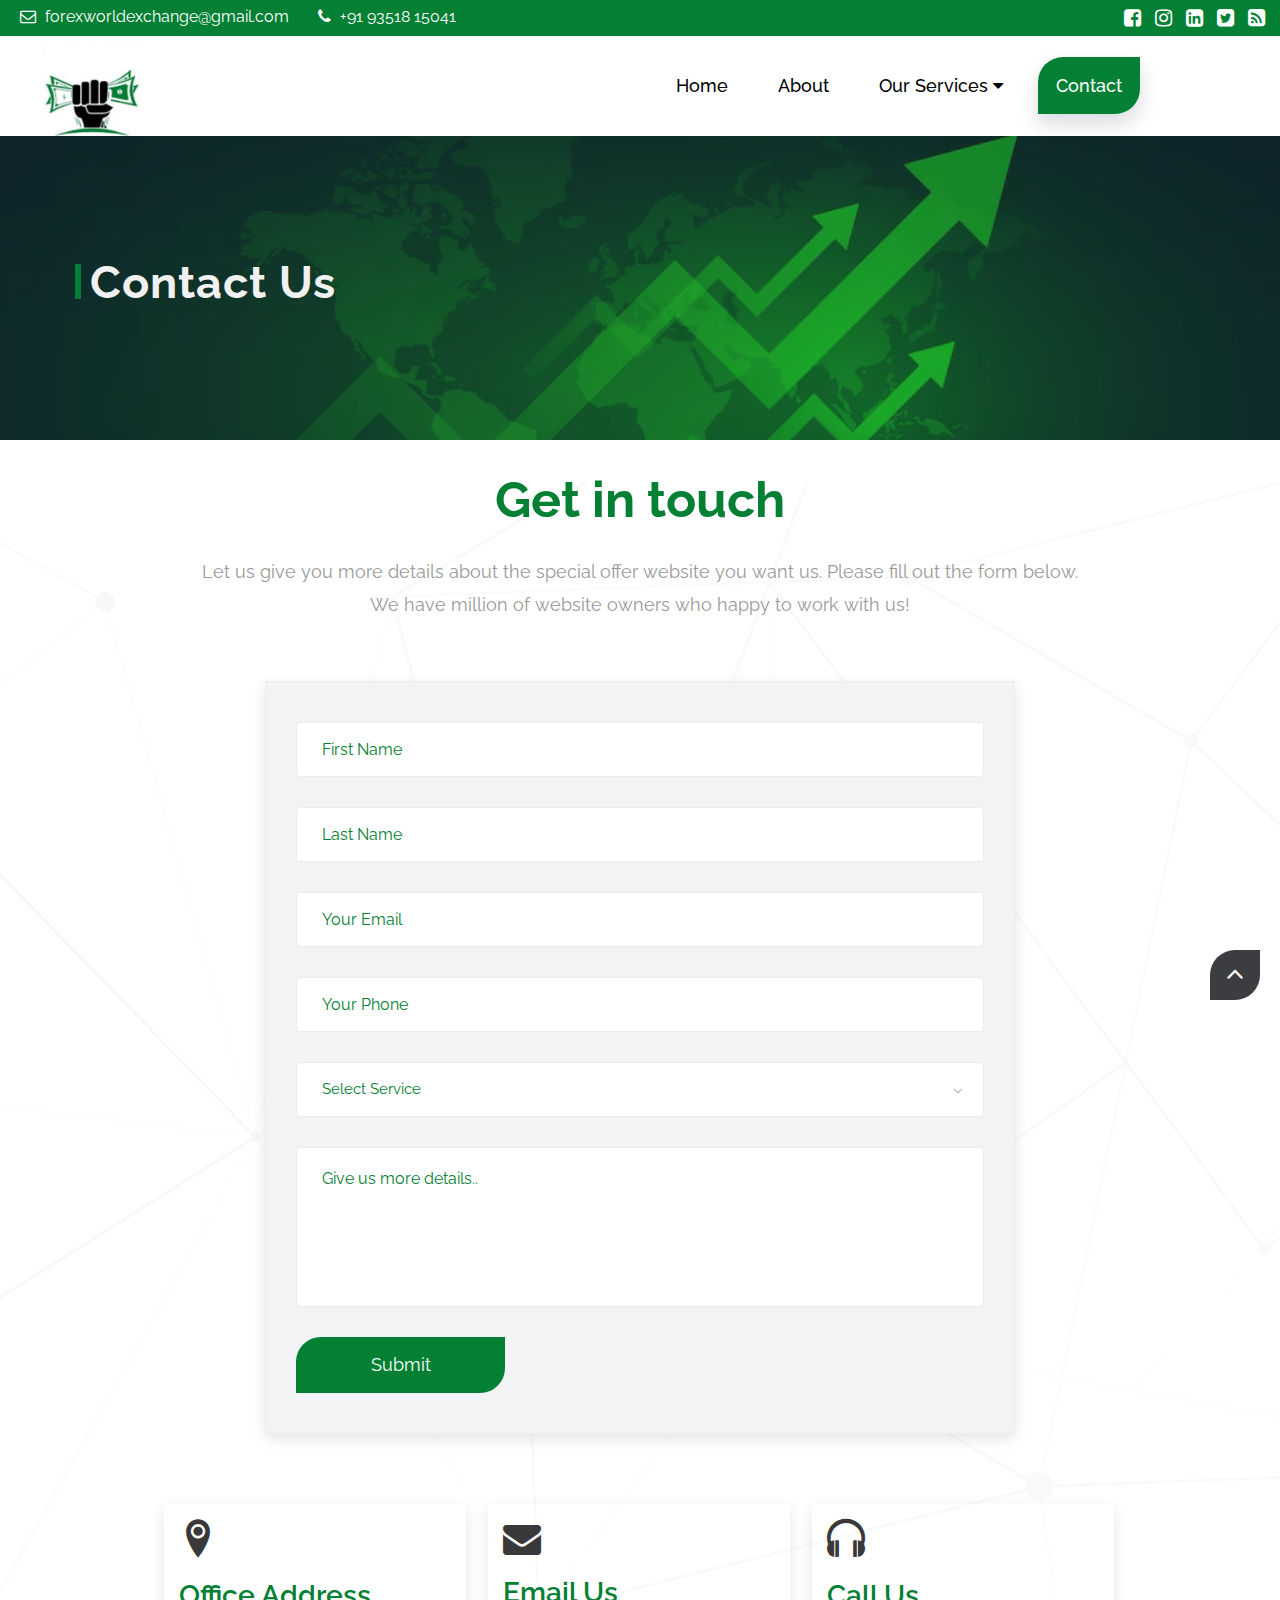
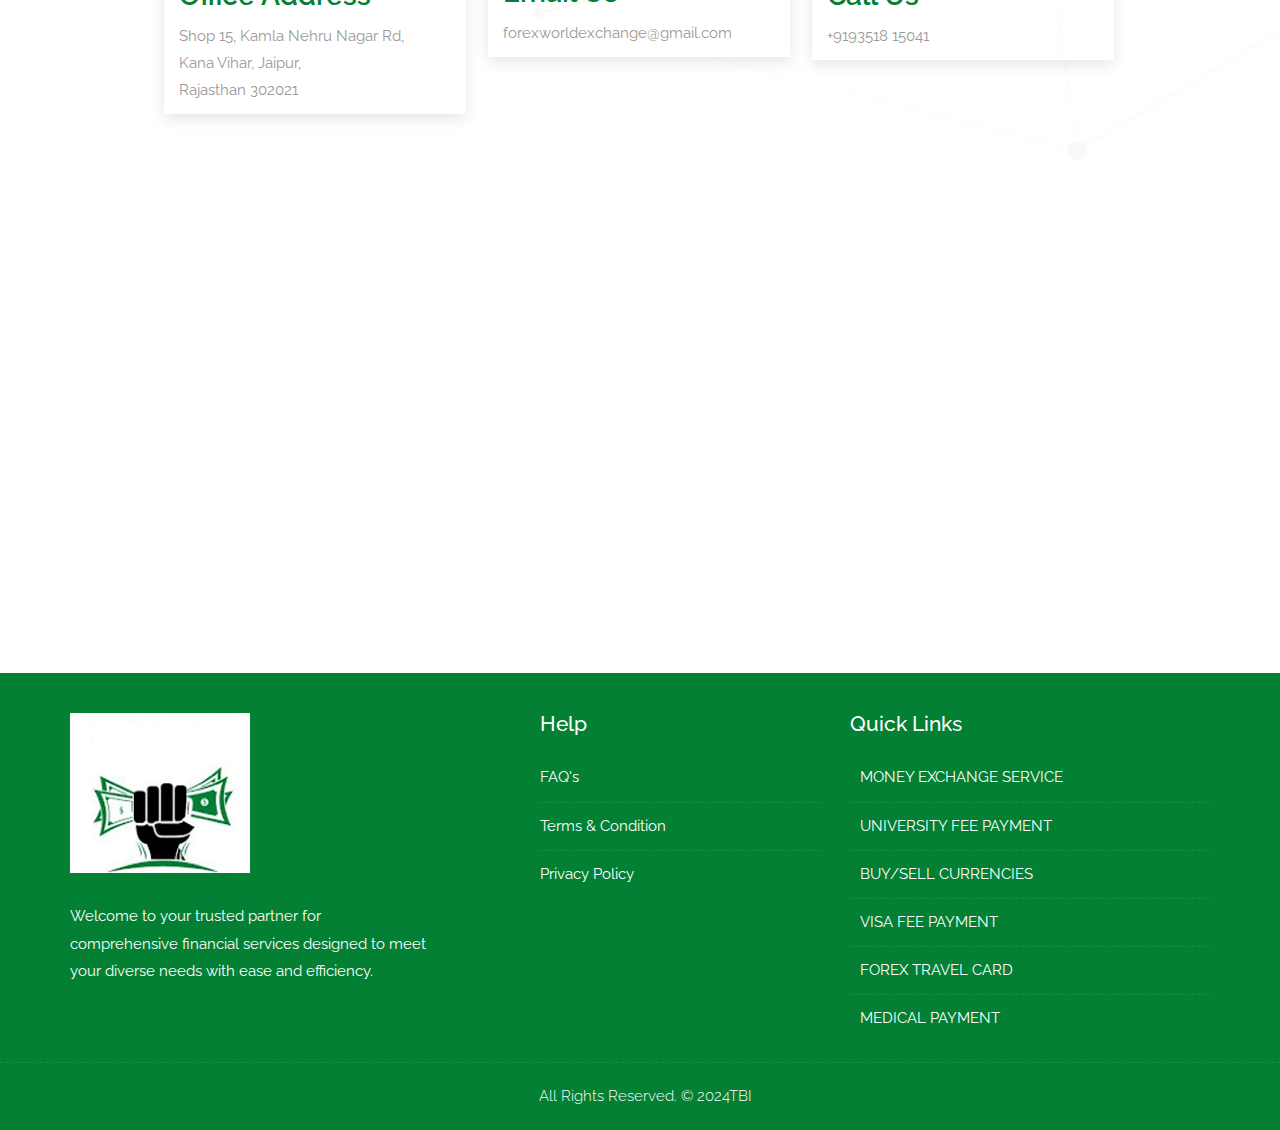
==== commit ccefb4e4: "Update contact.html" ====
--- a/contact.html
+++ b/contact.html
@@ -198,16 +198,17 @@
 							<i class="fa fa-envelope" aria-hidden="true"></i>
 						</div>
 						<h3>Email Us</h3>
-						<p>info@yoursite.com
-							<br>info@yoursite.com</p>
+						<p> forexworldexchange@gmail.com
+						</p>
+							
 					</div>
 					<div class="address-item">
 						<div class="address-icon">
 							<i class="icon icon-headphones"></i>
 						</div>
 						<h3>Call Us</h3>
-						<p>+61 3 8376 6284
-							<br>+61 3 8376 6185</p>
+						<p>+9193518 15041
+						</p>
 					</div>
 				</div>
 			</div><!-- end row -->
@@ -313,4 +314,4 @@
     <script src="js/hoverdir.js"></script>    
 
 </body>
-</html>+</html>
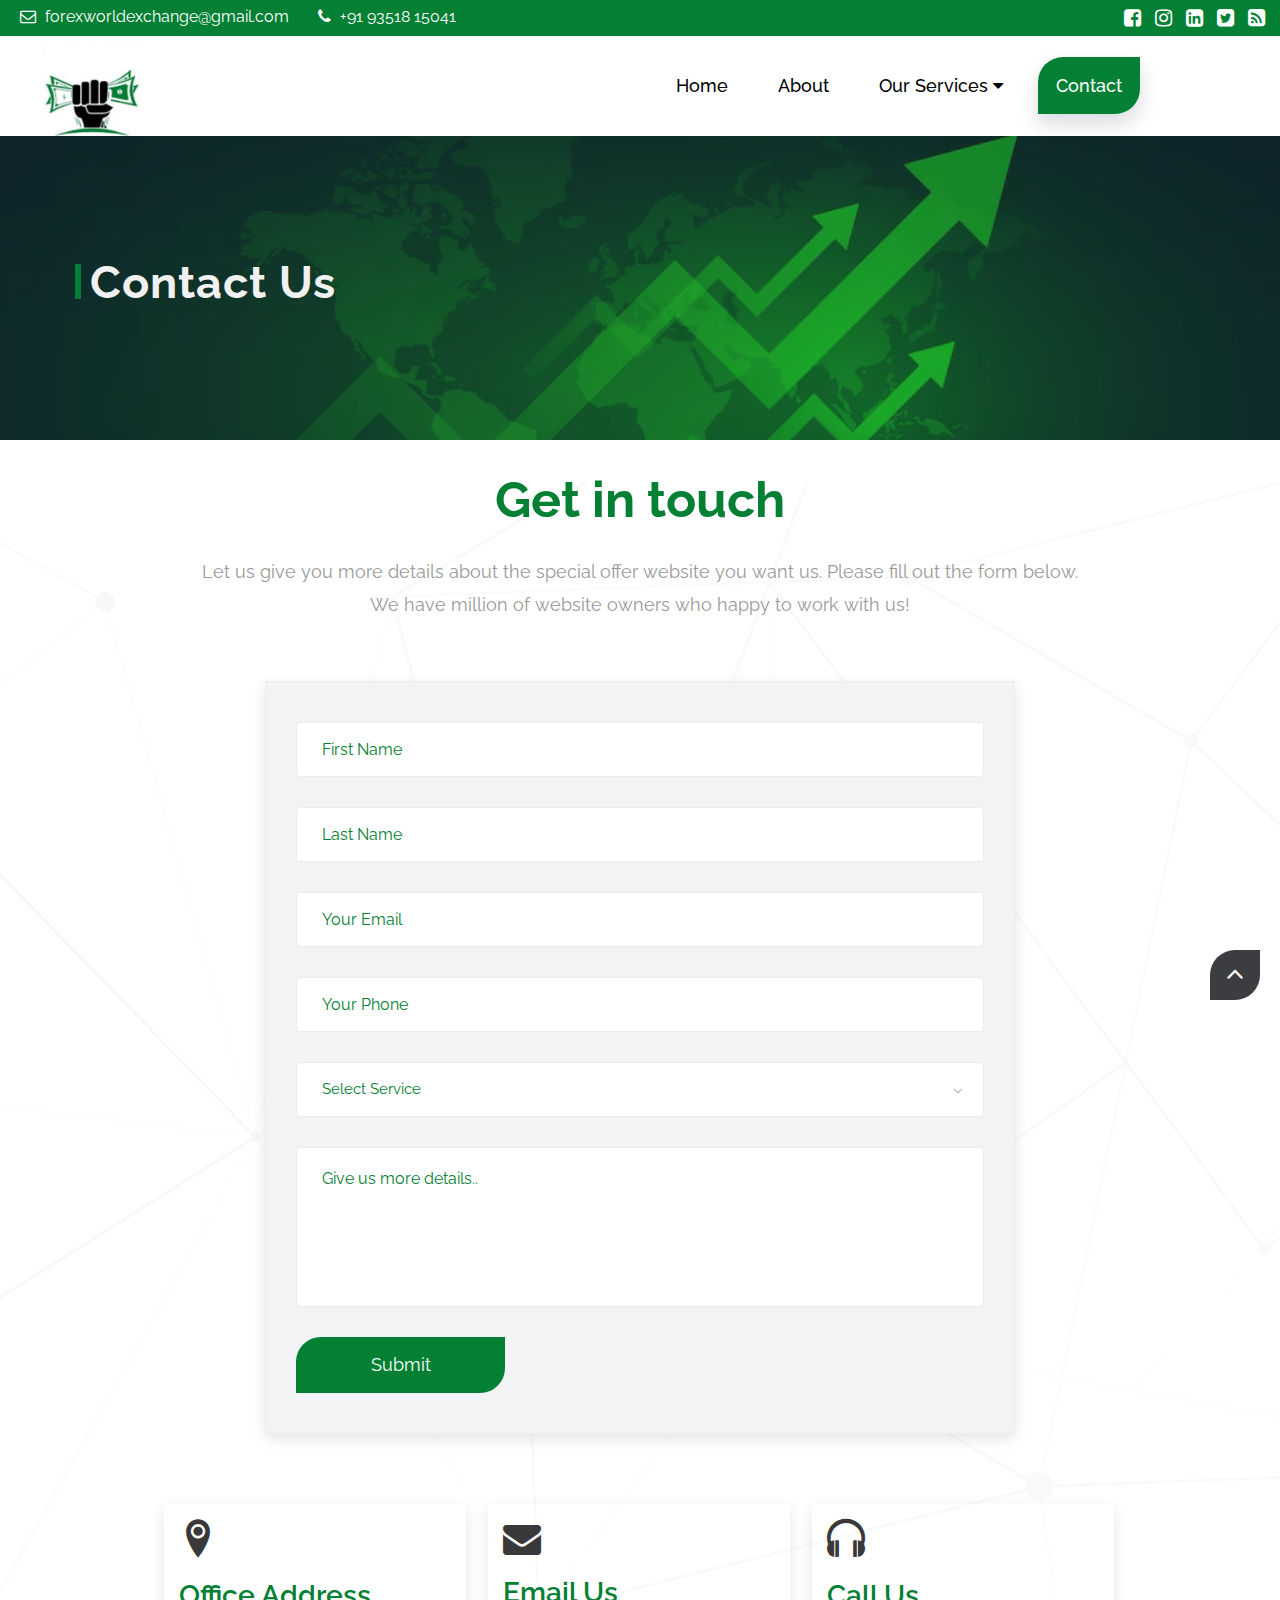
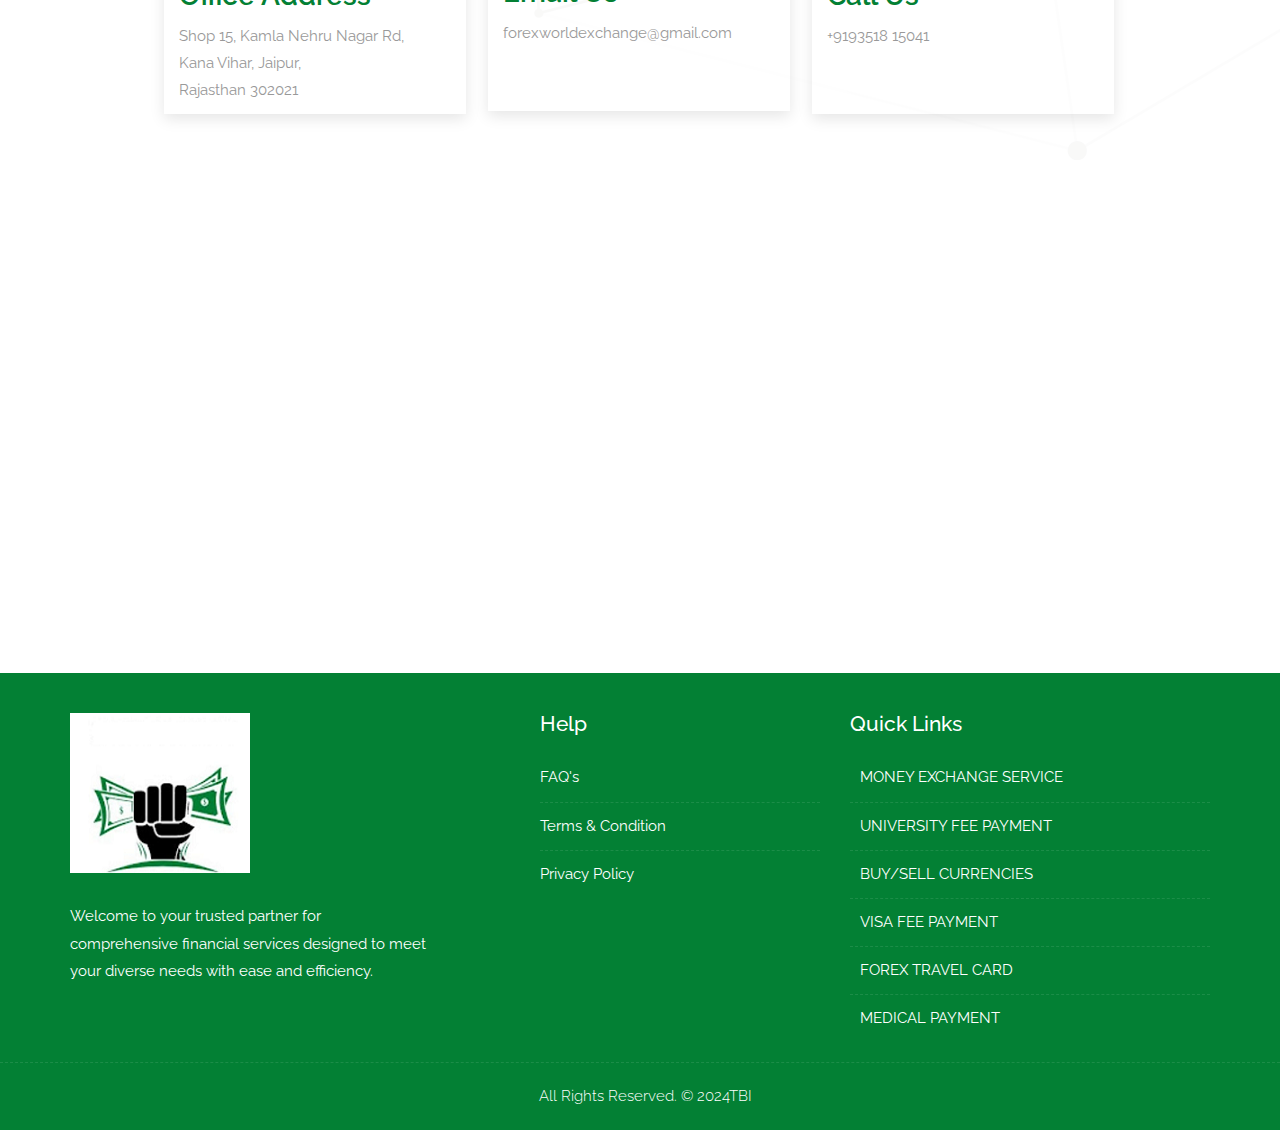
==== commit 82b4b6f5: "Update contact.html" ====
--- a/contact.html
+++ b/contact.html
@@ -199,7 +199,7 @@
 						</div>
 						<h3>Email Us</h3>
 						<p> forexworldexchange@gmail.com
-						</p>
+						</p><br><br>
 							
 					</div>
 					<div class="address-item">
@@ -208,7 +208,7 @@
 						</div>
 						<h3>Call Us</h3>
 						<p>+9193518 15041
-						</p>
+						</p><br><br>
 					</div>
 				</div>
 			</div><!-- end row -->
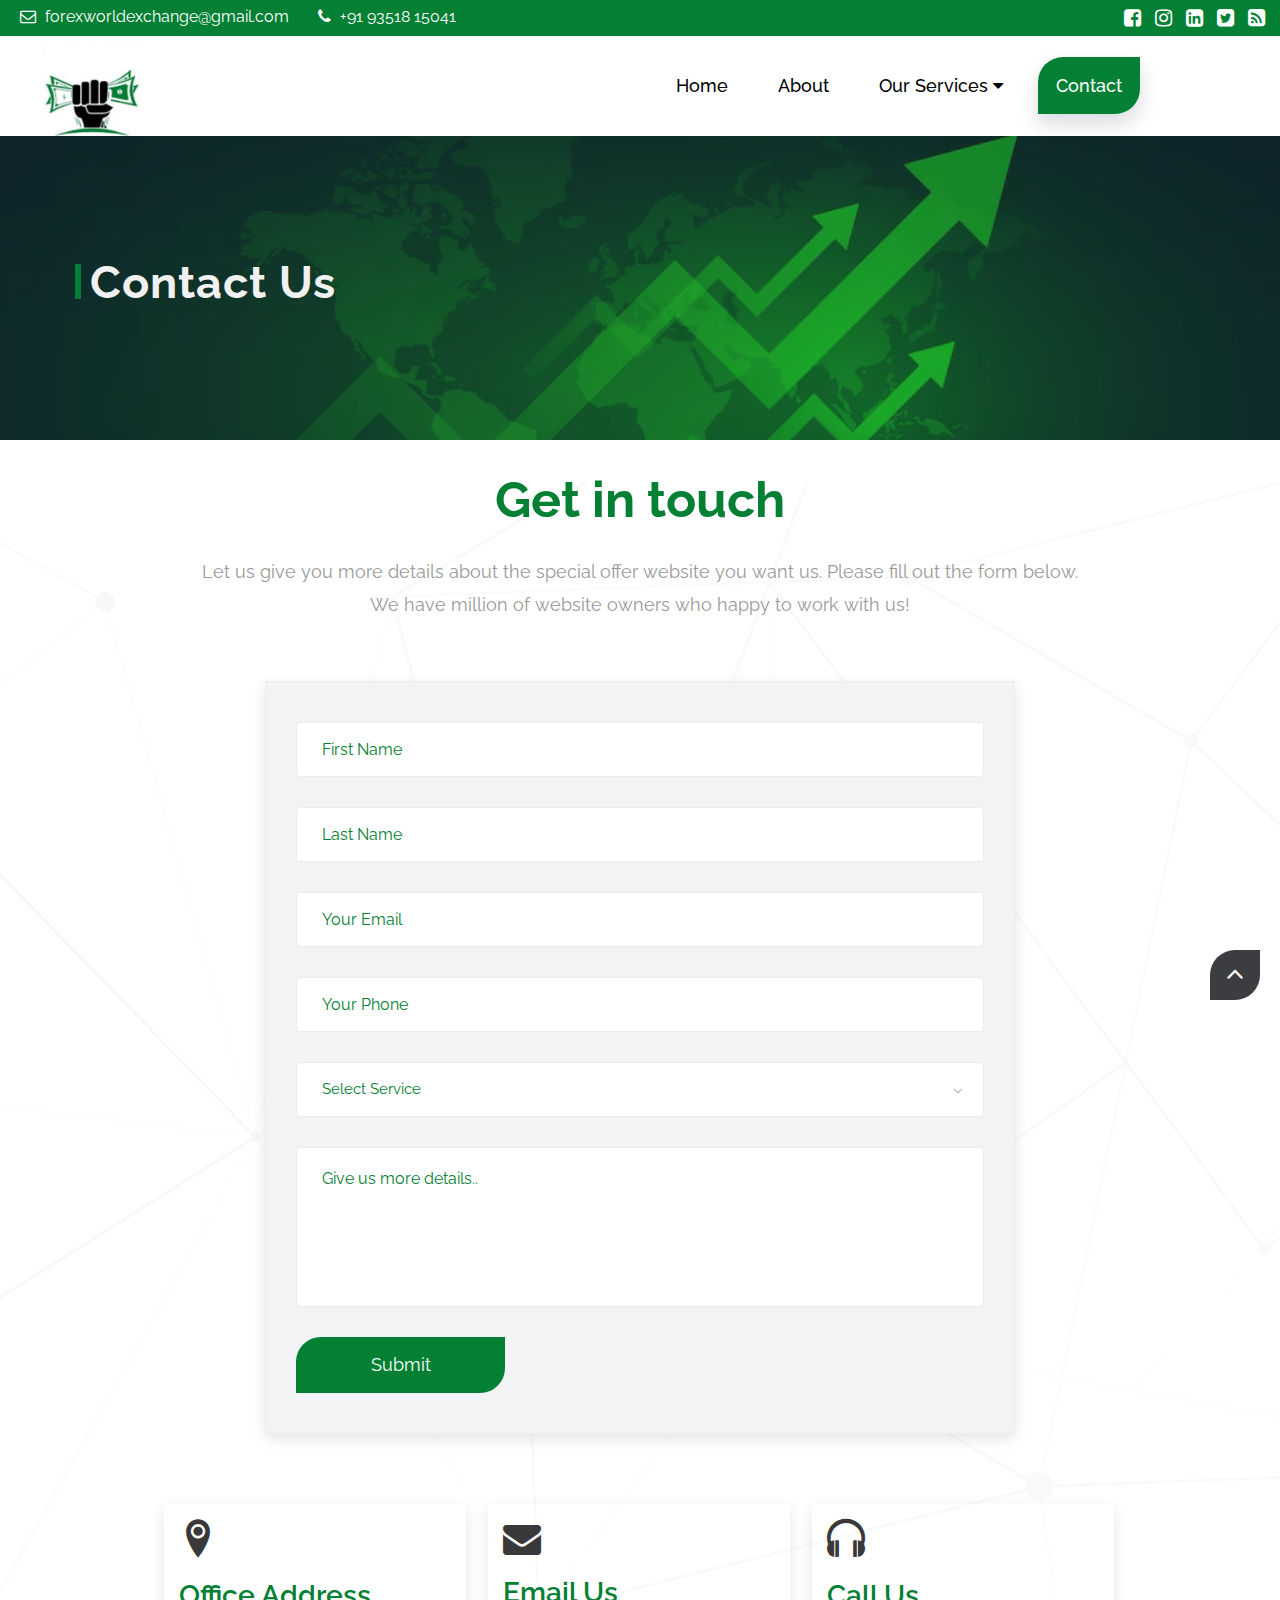
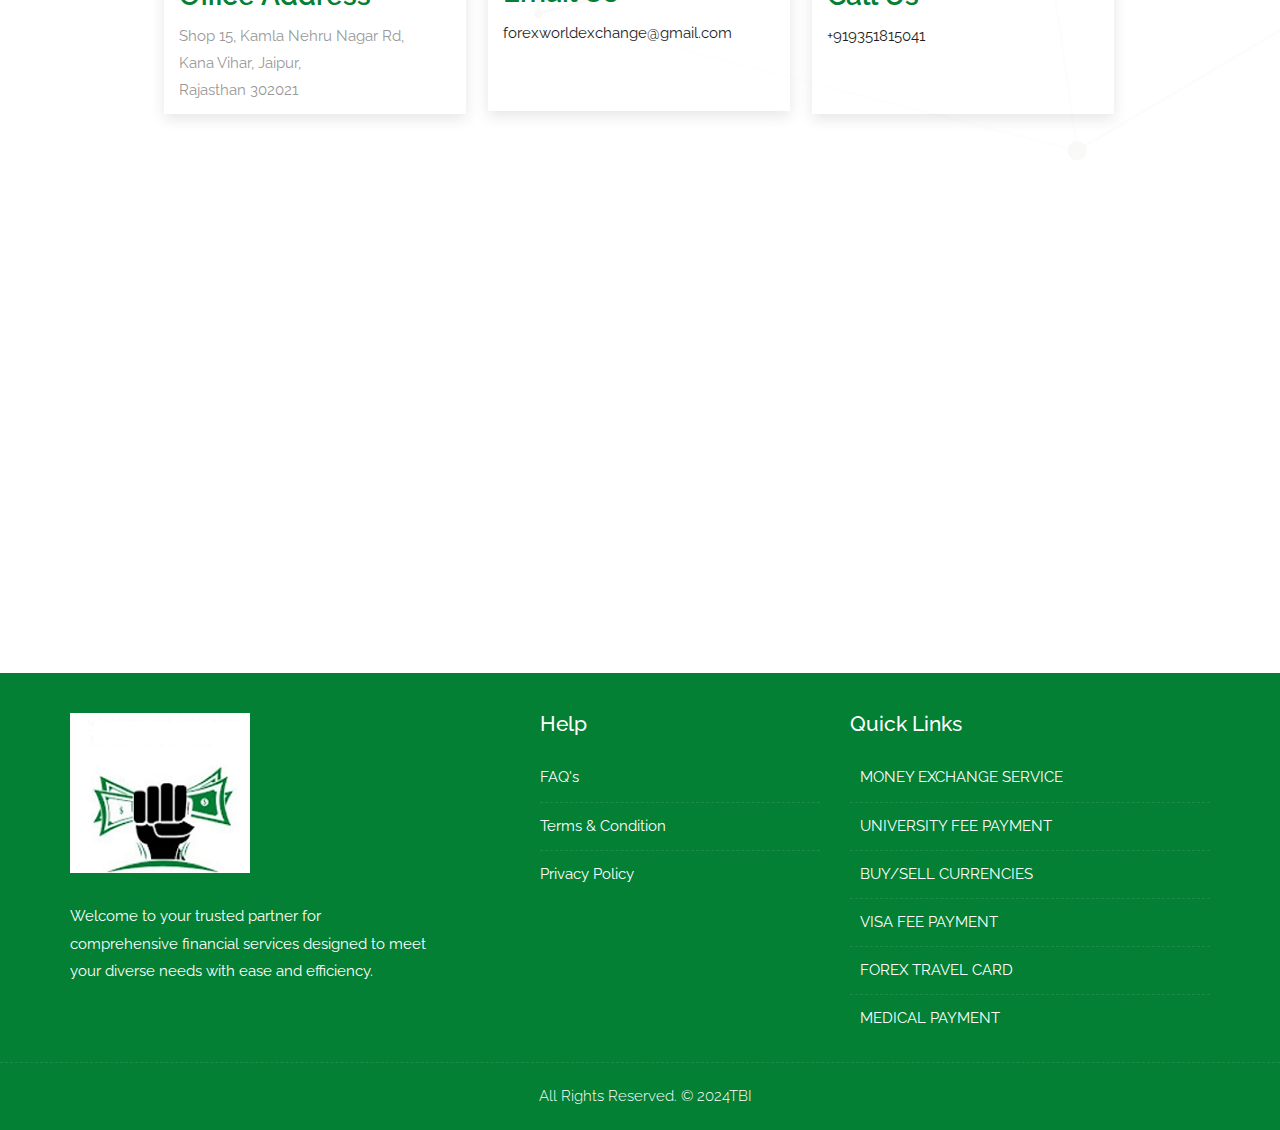
==== commit b3879d3a: "Update contact.html" ====
--- a/contact.html
+++ b/contact.html
@@ -198,7 +198,8 @@
 							<i class="fa fa-envelope" aria-hidden="true"></i>
 						</div>
 						<h3>Email Us</h3>
-						<p> forexworldexchange@gmail.com
+						<p>  <a href="Mailto:forexworldexchange@gmail.com>
+">forexworldexchange@gmail.com</a> 
 						</p><br><br>
 							
 					</div>
@@ -207,7 +208,7 @@
 							<i class="icon icon-headphones"></i>
 						</div>
 						<h3>Call Us</h3>
-						<p>+9193518 15041
+						<p><a href="tel: +919351815041">+919351815041</a> 
 						</p><br><br>
 					</div>
 				</div>
